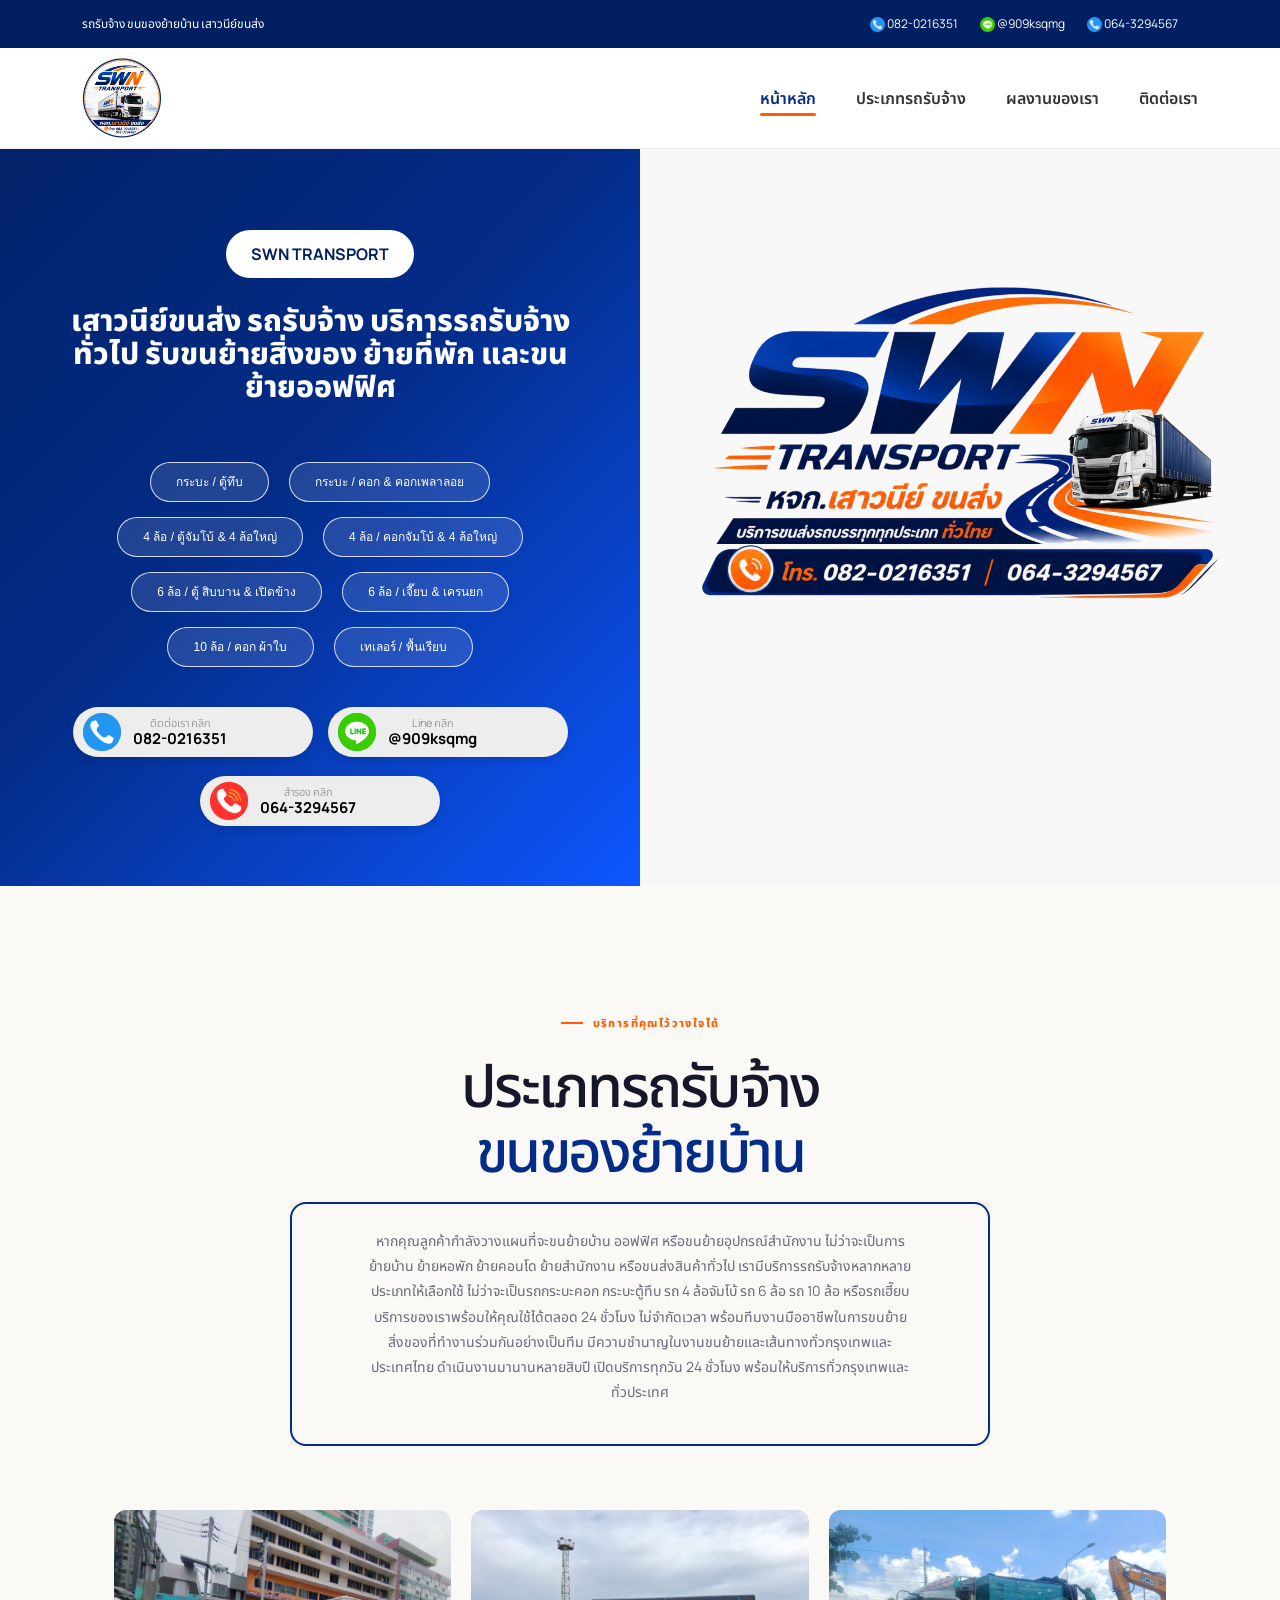
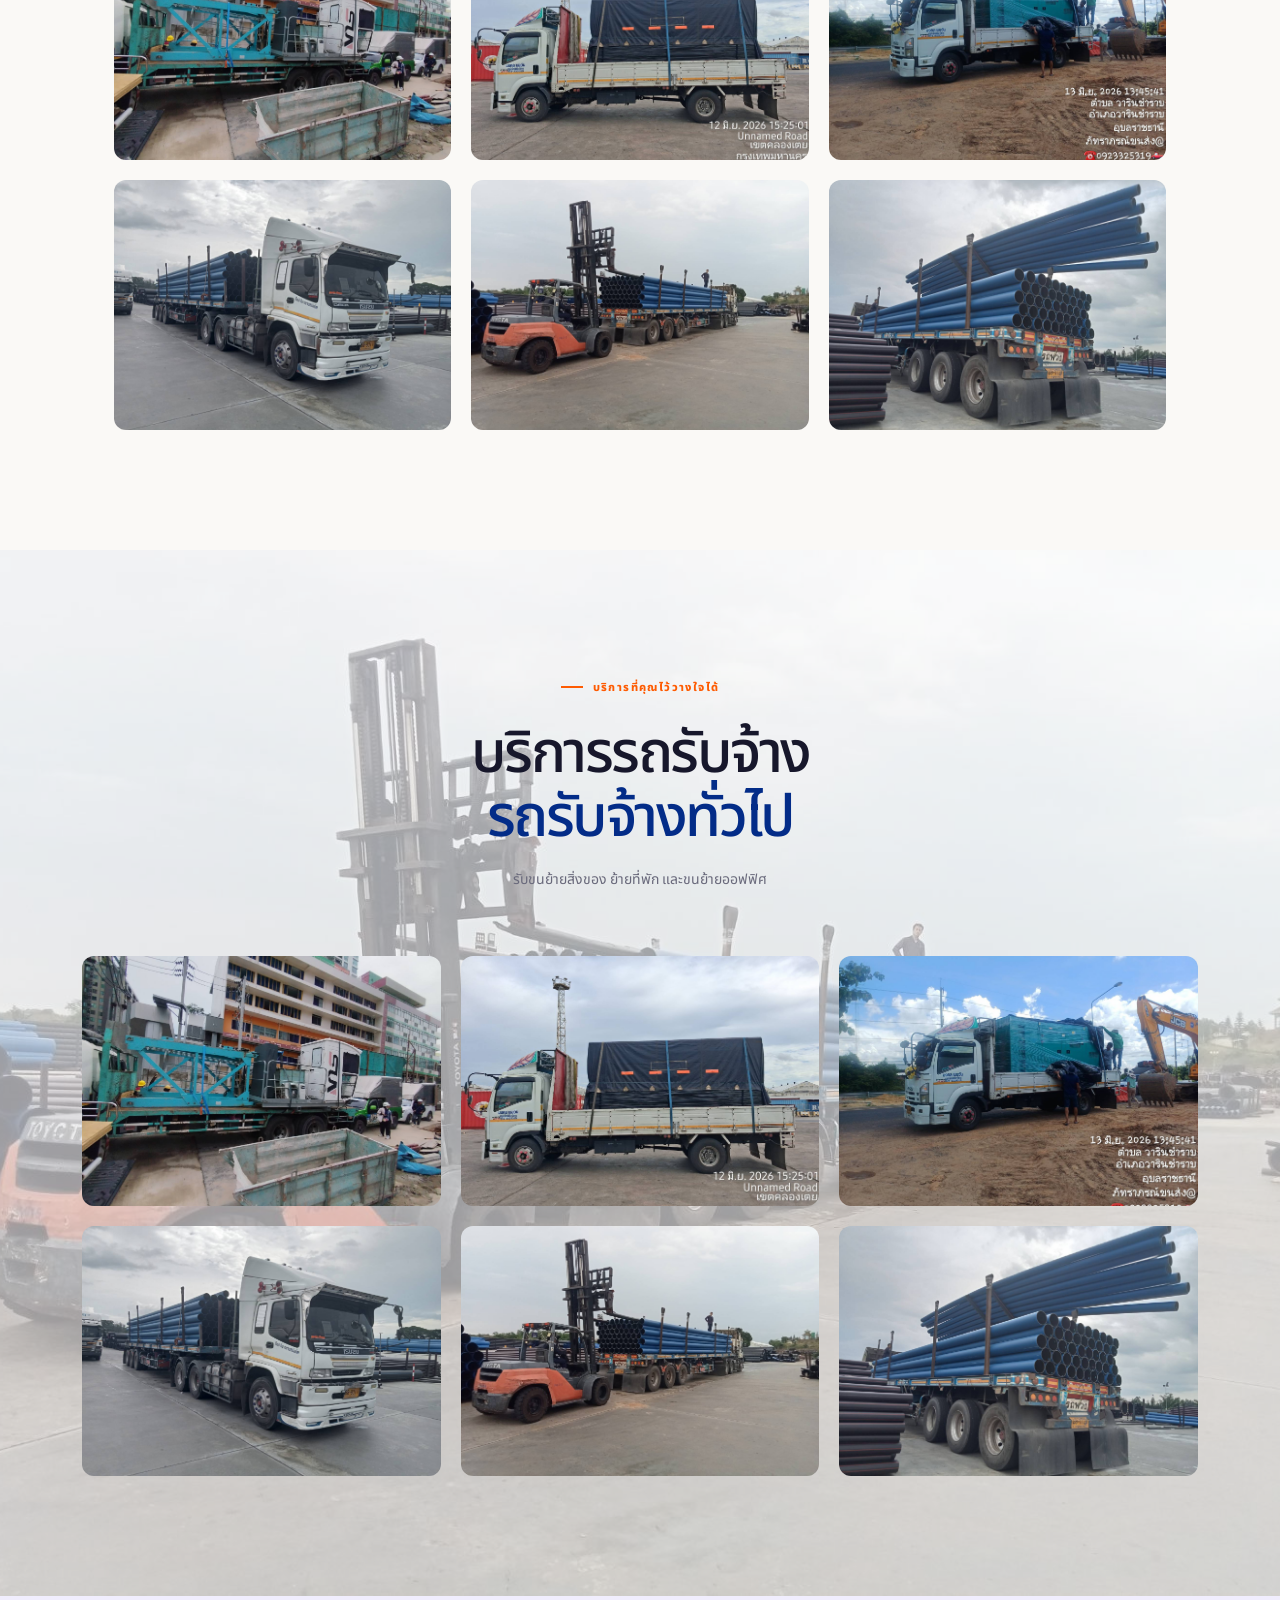
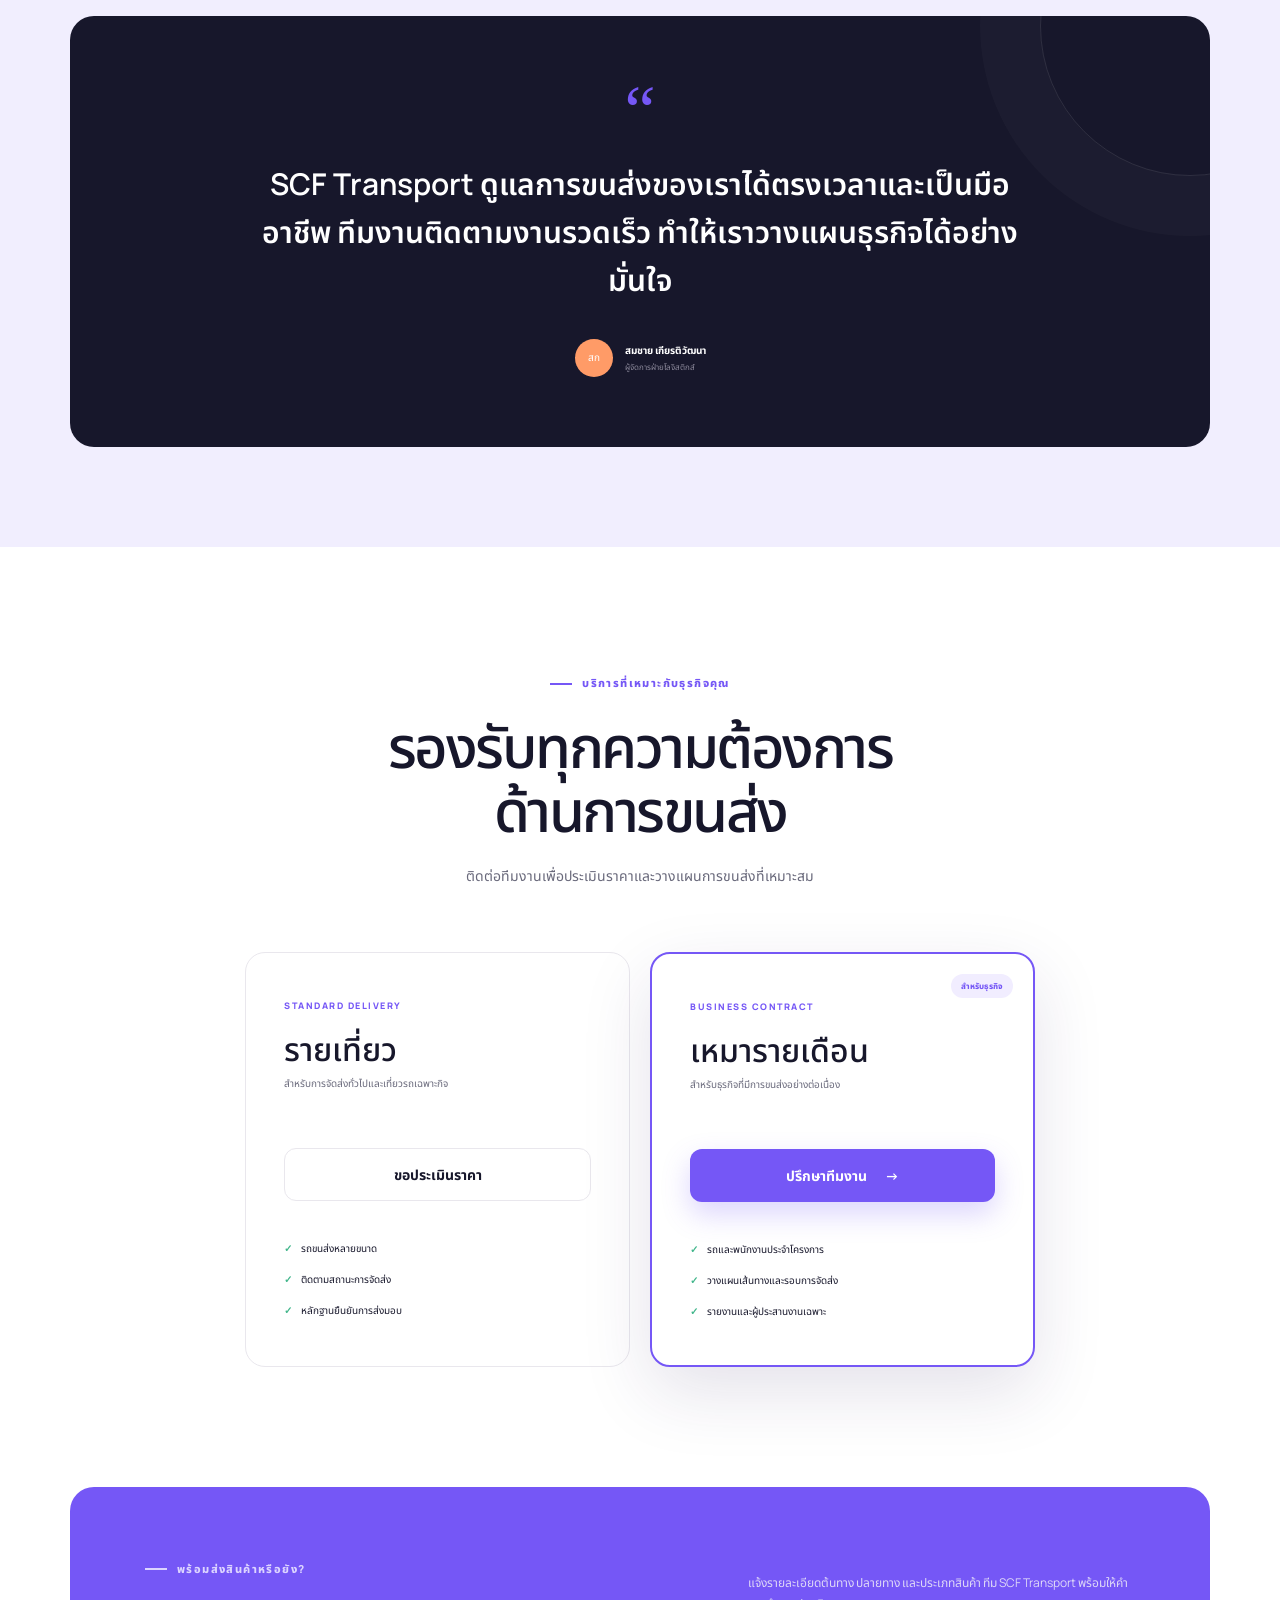
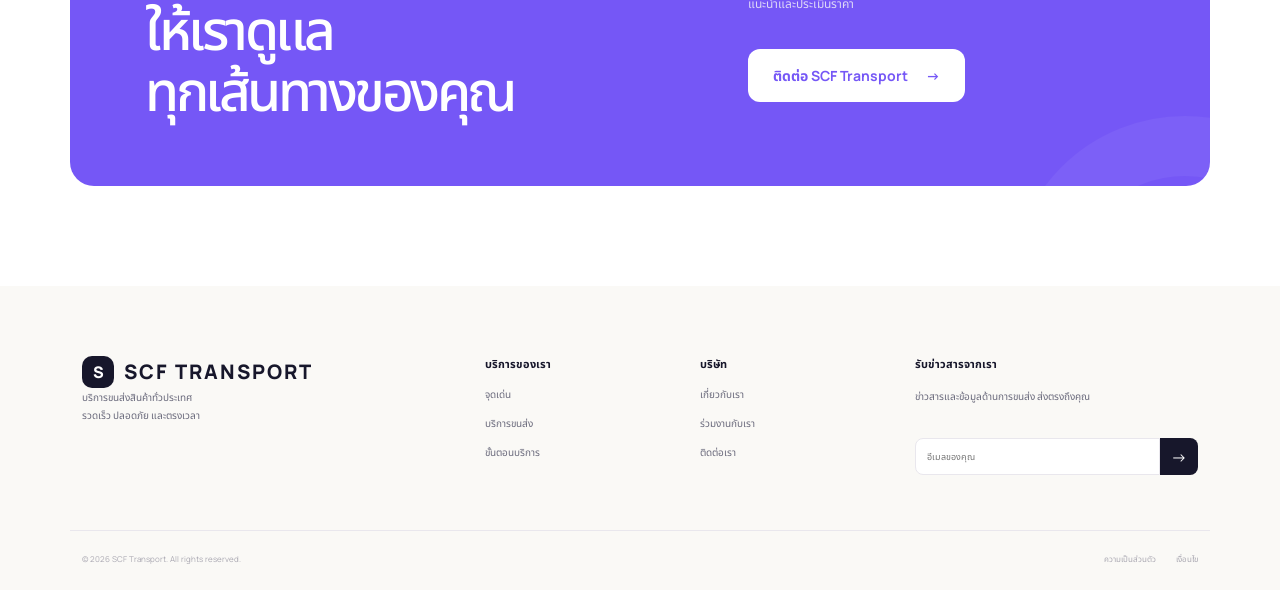
==== landingpage/index.html @ 4a50f3cd "first commit" ====
<!DOCTYPE html>
<html lang="th">



<head>
  <meta charset="UTF-8">
  <meta name="viewport" content="width=device-width, initial-scale=1.0">
  <meta name="description"
    content="SWN Transport บริการขนส่งสินค้าทั่วประเทศ รวดเร็ว ปลอดภัย และติดตามสถานะได้ตลอดเส้นทาง">
  <title>SWN Transport — รถรับจ้าง</title>
  <link rel="preconnect" href="https://fonts.googleapis.com">
  <link rel="preconnect" href="https://fonts.gstatic.com" crossorigin>
  <link href="https://cdn.jsdelivr.net/npm/bootstrap@5.0.2/dist/css/bootstrap.min.css" rel="stylesheet"
    integrity="sha384-EVSTQN3/azprG1Anm3QDgpJLIm9Nao0Yz1ztcQTwFspd3yD65VohhpuuCOmLASjC" crossorigin="anonymous">
  <link
    href="https://fonts.googleapis.com/css2?family=Manrope:wght@400;500;600;700;800&family=Noto+Sans+Thai:wght@400;500;600;700;800&display=swap"
    rel="stylesheet">
  <link rel="stylesheet" href="styles.css">



  <style>
    .logo-img {
      height: 80px;
      width: auto;
      display: block;
    }

    .logo {
      display: flex;
      align-items: center;
    }

    .site-header {
      background: #fff;
      padding: 0;
    }

    .nav-wrap {
      display: flex;
      align-items: center;
      justify-content: space-between;
      min-height: 100px;
    }

    .nav-menu {
      display: flex;
      align-items: center;
      gap: 40px;
    }

    .nav-menu a {
      font-size: 16px;
      font-weight: 600;
      color: black;
    }

    .hero {
      padding: 100px 0 0px;
    }

    .hero-section {
      display: flex;
      min-height: calc(100vh - 90px);
    }

    .top-bar {
      background: #021F61;
      color: white;
      font-size: 12px;
      padding: 15px;
    }

    a:hover {
      color: #ffff;
    }

    .nav-menu a:hover {
      color: #032C88;
    }

    /* LEFT */

    .hero-left {
      width: 50%;
      /* background: #FE5B02; */
      background: linear-gradient(135deg,
          #021F61 0%,
          #032C88 50%,
          #0D56FF 100%);

      display: flex;
      align-items: center;
      justify-content: center;

      padding: 60px;
    }

    .hero-content {
      max-width: 650px;
      margin-top: 100px;

    }

    .hero-badge {
      display: inline-block;
      background: white;
      color: #021F61;
      text-align: center;
      padding: 12px 25px;
      border-radius: 50px;
      margin-top: 70px;
      font-weight: 700;

      margin-bottom: 25px;
    }

    .hero-content h1 {
      font-size: 30px;
      font-weight: 800;
      line-height: 1.1;
      text-align: center;
      margin-bottom: 20px;

      color: black;
    }

    .hero-content h1 span {
      color: white;
    }

    .hero-content p {
      font-size: 18px;
      line-height: 1.8;

      color: #222;

      margin-bottom: 35px;
    }

    .btn-primary {
      background: #032C88;
      color: white;

      text-decoration: none;

      padding: 15px 30px;
      border-radius: 10px;
    }

    .btn-outline {
      border: 2px solid #032C88;
      color: #032C88;

      text-decoration: none;

      padding: 15px 30px;
      border-radius: 10px;
    }

    /* RIGHT */

    .hero-right {
      width: 50%;
      background: #f8f8f8;

      display: flex;
      align-items: center;
      justify-content: center;

      padding: 40px;
    }

    .hero-right img {
      width: 100%;
      max-width: 850px;
      height: auto;

      display: block;
    }

    .nav-wrap {
      height: 70px;
      display: flex;
      align-items: center;
      justify-content: space-between;
    }

    /* สไตล์หลักของปุ่ม */
    .contact-btn {
      display: flex;
      align-items: center;
      background-color: #ededed;
      border-radius: 50px;
      padding: 10px 30px 10px 12px;
      text-decoration: none;
      color: #333;
      min-width: 290px;
      box-shadow: 0 4px 6px rgba(0, 0, 0, 0.1);
      transition: transform 0.2s, box-shadow 0.2s;
    }

    .contact-btn:hover {
      transform: translateY(-2px);
      box-shadow: 0 6px 12px rgba(0, 0, 0, 0.15);
    }

    /* วงกลมไอคอน */
    .icon-circle {
      width: 50px;
      height: 50px;
      border-radius: 50%;
      display: flex;
      justify-content: center;
      align-items: center;
      color: white;
      font-size: 22px;
      margin-right: 15px;
      flex-shrink: 0;
    }

    /* ข้อความด้านใน */
    .text-container {
      display: flex;
      flex-direction: column;
    }

    .title-text {
      font-size: 14px;
      color: #7a7a7a;
      font-weight: 300;
      line-height: 1.3;
    }

    .main-text {
      font-size: 18px;
      color: #000000;
      font-weight: 700;
      line-height: 1.2;
    }

    /* สีเฉพาะของแต่ละปุ่มตามรูปภาพ */
    .bg-phone {
      background-color: #d68c29;
    }

    .bg-facebook {
      background-color: #1877f2;
    }

    .bg-line {
      background-color: #06c755;
    }

    .feature-grid {
      display: grid;
      grid-template-columns: repeat(3, 1fr);
      gap: 20px;
    }

    .feature-card {
      width: 100%;
    }

    .feature-image {
      width: 100%;
      height: 250px;
      /* ปรับตามต้องการ */
      object-fit: cover;
      border-radius: 12px;
      display: block;
    }

    .bm {
      position: relative;
      background-image: url('./images/1605396.jpg');
      background-size: cover;
      background-position: center;
      background-repeat: no-repeat;
      overflow: hidden;

    }

    .bm::before {
      content: "";
      position: absolute;
      inset: 0;

      background: rgba(255, 255, 255, 0.60);
      /* ยิ่งเยอะยิ่งจาง */
      z-index: 1;
    }

    .bm .container {
      position: relative;
      z-index: 2;
    }

    /* จัดการกล่องภายนอกให้เนื้อหาอยู่กึ่งกลาง */
    .hero-budius {
      display: flex;
      justify-content: center;
      padding: 40px 20px;
    }

    /* ตั้งค่าให้รายการจัดเรียงแบบ Flexbox สลับแถวอัตโนมัติ */
    .hero-budius ul {
      list-style: none;
      display: flex;
      flex-wrap: wrap;
      justify-content: center;
      gap: 15px 20px;
      /* ระยะห่างระหว่างปุ่ม (แนวตั้ง และ แนวนอน) */
      max-width: 1000px;
      /* จำกัดความกว้างเพื่อให้ปุ่มตัดขึ้นแถวใหม่คล้ายในรูป */
      padding: 0;
      margin: 0;
    }

    /* สไตล์ของตัวปุ่มแต่ละปุ่ม (ทำตามรูปแบบในภาพ) */
    .hero-budius ul li {
      color: #ffffff;
      font-family: 'Kanit', sans-serif;
      font-size: 12px;
      font-weight: 500;
      padding: 10px 25px;

      /* ทำปุ่มทรงมนโค้งแคปซูล */
      border-radius: 50px;

      /* เส้นขอบสีขาวบางๆ */
      border: 1.5px solid rgba(255, 255, 255, 0.8);

      /* พื้นหลังโปร่งแสงผสมสีขาวเล็กน้อยเพื่อให้กลืนกับพื้นหลังเขียว */
      background-color: rgba(255, 255, 255, 0.12);

      white-space: nowrap;
      /* ป้องกันไม่ให้ข้อความในปุ่มตัดขึ้นบรรทัดใหม่ */
      cursor: pointer;
      transition: all 0.3s ease;
    }

    /* เอฟเฟกต์เวลาเอาเมาส์ไปชี้ (Hover) เพื่อความสวยงาม */
    .hero-budius ul li:hover {
      background-color: rgba(255, 255, 255, 0.25);
      transform: translateY(-2px);
    }

    /* 1. ปรับขนาดตัวปุ่ม ลดความกว้างและ Padding ลง */
    .contact-btn {
      min-width: 240px !important;
      /* ลดความกว้างของปุ่มลง (จากเดิมประมาณ 290px) */
      padding: 6px 20px 6px 10px !important;
      /* ลดช่องว่าง บน-ล่าง และ ซ้าย-ขวา ด้านในปุ่ม */
      border-radius: 40px !important;
      /* ปรับความโค้งมนให้เข้ากับขนาดปุ่มที่เล็กลง */
    }

    /* 2. ปรับขนาดวงกลมไอคอนให้เล็กลง */
    .icon-circle {
      width: 38px !important;
      /* ลดขนาดวงกลมลง (จากเดิม 50px) */
      height: 38px !important;
      margin-right: 12px !important;
      /* ลดระยะห่างระหว่างไอคอนกับตัวหนังสือ */
    }

    /* 3. บังคับให้รูปภาพไอคอนข้างในหดเล็กลงตามวงกลม */
    .icon-circle img {
      height: 100% !important;
      /* ปรับให้ความสูงพอดีกับวงกลม 38px */
      width: auto !important;
      /* ปล่อยความกว้างให้คำนวณอัตโนมัติไม่ให้รูปเบี้ยว */
      object-fit: contain;
    }

    /* 4. ปรับขนาดตัวหนังสือให้เล็กลงพอดีกับปุ่ม */
    .title-text {
      font-size: 11px !important;
      /* ขนาดข้อความแถวบน เช่น "ติดต่อเรา คลิก" */
    }

    .main-text {
      font-size: 15px !important;
      /* ขนาดข้อความตัวหนาแถวล่าง เช่น เบอร์โทร/Line */
    }

    /* 5. จัดการระยะห่างของกลุ่มกล่องปุ่ม */
    .hero-buttons {
      display: flex;
      gap: 15px;
      /* ระยะห่างระหว่างปุ่มโทรหลักกับปุ่ม Line */
      justify-content: center;
      /* จัดให้อยู่กึ่งกลางหน้าจอ */
      flex-wrap: wrap;
      /* รองรับหน้าจอมือถือให้ปุ่มตัดลงมาอัตโนมัติ */
    }

    .hero-buttons-center {
      display: flex;
      justify-content: center;
      /* จัดให้ปุ่มสำรองอยู่กึ่งกลาง */
      margin-top: -5px;
      /* ขยับระยะห่างแนวตั้งระหว่างแถวให้ชิดกันสวยงามขึ้น */
    }

    .nav-menu a {
      position: relative;
      color: #333;
      text-decoration: none;
      transition: 0.3s;
    }

    .nav-menu a.active {
      color: #032C88;
      font-weight: 600;
    }

    .nav-menu a.active::after {
      content: "";
      position: absolute;
      left: 0;
      bottom: -6px;
      width: 100%;
      height: 3px;
      background: #FE5B02;
      border-radius: 10px;
    }

    /* **************************************************************************************************** */

    @media (max-width: 991px) {

      .hero-section {
        flex-direction: column;
      }

      .hero-left,
      .hero-right {
        width: 100%;
      }

      .hero-left {
        padding: 40px 25px;
        text-align: center;
      }

      .hero-content h1 {
        font-size: 42px;
      }

      .hero-buttons {
        justify-content: center;
        flex-wrap: wrap;
      }

      .hero-buttons-center {
        justify-content: center;
        flex-wrap: wrap;
      }

      .hero-right {
        padding: 30px;
      }

      .menu-toggle {
        display: flex;
        flex-direction: column;
        gap: 5px;
        background: none;
        border: none;
      }

      .nav-menu {
        position: absolute;
        top: 70px;
        right: 15px;

        width: 220px;
        background: #fff;

        border-radius: 15px;
        box-shadow: 0 10px 30px rgba(0, 0, 0, .15);

        display: none;
        flex-direction: column;

        padding: 20px;
      }

      .nav-menu.active {
        display: flex;
      }

      .nav-menu a {
        padding: 10px 0;
      }

      .feature-grid {
        grid-template-columns: repeat(2, 1fr);
      }

    }

    @media (max-width: 576px) {
      .feature-grid {
        grid-template-columns: 1fr;
      }
    }
  </style>
</head>

<body>
  <header class="site-header">
    <div class="top-bar">
      <div class="container">
        <div class="row">
          <div class="col-md-6">
            <span>รถรับจ้าง ขนของย้ายบ้าน เสาวนีย์ขนส่ง</span>
          </div>
          <div class="col-md-6 text-end">
            <span style="padding: 20px;"><a href="tel:0820216351"><img src="./images/call.png" style="    width: 15px;">
                082-0216351</a></span>
            <span><a href="https://lin.ee/PLEAkM5" target="_blank"><img src="./images/line.png" style="width: 15px;">
                @909ksqmg</a></span>
            <span style="padding: 20px;"><a href="tel:064-3294567"><img src="./images/call.png"
                  style="    width: 15px;">
                064-3294567</a></span>
          </div>
        </div>
      </div>
    </div>
    <div class="container nav-wrap">
      <a class="logo" href="#" aria-label="SCF Transport home">
        <img src="./images/logo1.png" alt="SCF Transport Logo" class="logo-img">
        <!-- <div class="line">
          <span><a href="https://lin.ee/PLEAkM5" target="_blank"><img src="./images/line.png" style="width: 15px;">
              @909ksqmg</a></span>
        </div> -->
      </a>

      <button class="menu-toggle" type="button" aria-label="เปิดเมนู" aria-expanded="false">
        <span></span><span></span><span></span>
      </button>

      <nav class="nav-menu" aria-label="เมนูหลัก">
        <a href="#hero">หน้าหลัก</a>
        <a href="#features">ประเภทรถรับจ้าง</a>
        <a href="#workflow">ผลงานของเรา</a>
        <a href="#contact">ติดต่อเรา</a>
      </nav>
    </div>
  </header>

  <main>
    <section class="hero-section" id="hero">
      <div class="hero-left">

        <div class="hero-content" style="text-align: center;">
          <span class="hero-badge">
            SWN TRANSPORT
          </span>

          <h1>
            <span>เสาวนีย์ขนส่ง รถรับจ้าง บริการรถรับจ้างทั่วไป รับขนย้ายสิ่งของ ย้ายที่พัก และขนย้ายออฟฟิศ</span>
          </h1>

          <div class="hero-budius">
            <ul>
              <li>กระบะ / ตู้ทึบ</li>
              <li>กระบะ / คอก &amp; คอกเพลาลอย</li>
              <li>4 ล้อ / ตู้จัมโบ้ &amp; 4 ล้อใหญ่</li>
              <li>4 ล้อ / คอกจัมโบ้ &amp; 4 ล้อใหญ่</li>
              <li>6 ล้อ / ตู้ สิบบาน &amp; เปิดข้าง</li>
              <li>6 ล้อ / เจี๊ยบ &amp; เครนยก</li>
              <li>10 ล้อ / คอก ผ้าใบ</li>
              <li>เทเลอร์ / พื้นเรียบ</li>
            </ul>
          </div>

          <div class="hero-buttons">
            <a href="tel:0820216351" class="contact-btn">
              <div class="icon-circle bg-phone">
                <img src="./images/call.png" alt="Phone Icon" style="height: 50px;">
              </div>
              <div class="text-container">
                <span class="title-text">ติดต่อเรา คลิก</span>
                <span class="main-text">082-0216351</span>
              </div>
            </a>

            <a href="https://lin.ee/PLEAkM5" target="_blank" class="contact-btn">
              <div class="icon-circle bg-line">
                <img src="./images/line.png" alt="Line Icon" style="height: 50px;">
              </div>
              <div class="text-container">
                <span class="title-text">Line คลิก</span>
                <span class="main-text">@909ksqmg</span>
              </div>
            </a>

          </div>
          <br>

          <div class="hero-buttons-center">
            <a href="tel:064-3294567" class="contact-btn">
              <div class="icon-circle bg-phone">
                <img src="./images/telephone1.png" alt="Phone Icon" style="height: 50px;">
              </div>
              <div class="text-container">
                <span class="title-text">สำรอง คลิก</span>
                <span class="main-text">064-3294567</span>
              </div>
            </a>
          </div>
        </div>

      </div>

      <div class="hero-right">
        <img src="./images/logo.png" alt="SWN Transport">
      </div>
    </section>

    <!-- <section class="trusted">
      <div class="container">
        <p>รองรับการขนส่งหลากหลายอุตสาหกรรม</p>
        <div class="logo-cloud"><span>RETAIL</span><span>FACTORY</span><span>E-COMMERCE</span><span>◆
            FMCG</span><span>CONSTRUCTION</span></div>
      </div>
    </section> -->

    <section class="section" id="features">
      <div class="container">
        <div class="container">
          <div class="section-heading reveal">
            <div class="eyebrow" style="color: #FE5B02;"><span></span> บริการที่คุณไว้วางใจได้</div>
            <h2>ประเภทรถรับจ้าง<br><em style="color: #032C88;">ขนของย้ายบ้าน</em></h2>
            <diV style=" border: 2px solid #032C88; border-radius: 16px; padding: 24px;">
              <p>
                หากคุณลูกค้ากำลังวางแผนที่จะขนย้ายบ้าน ออฟฟิศ หรือขนย้ายอุปกรณ์สำนักงาน ไม่ว่าจะเป็นการย้ายบ้าน
                ย้ายหอพัก ย้ายคอนโด ย้ายสำนักงาน หรือขนส่งสินค้าทั่วไป เรามีบริการรถรับจ้างหลากหลายประเภทให้เลือกใช้
                ไม่ว่าจะเป็นรถกระบะคอก กระบะตู้ทึบ รถ 4 ล้อจัมโบ้ รถ 6 ล้อ รถ 10 ล้อ หรือรถเฮี๊ยบ
                บริการของเราพร้อมให้คุณใช้ได้ตลอด 24 ชั่วโมง ไม่จำกัดเวลา
                พร้อมทีมงานมืออาชีพในการขนย้ายสิ่งของที่ทำงานร่วมกันอย่างเป็นทีม
                มีความชำนาญในงานขนย้ายและเส้นทางทั่วกรุงเทพและประเทศไทย ดำเนินงานมานานหลายสิบปี เปิดบริการทุกวัน 24
                ชั่วโมง พร้อมให้บริการทั่วกรุงเทพและทั่วประเทศ</p>
            </diV>

          </div>
          <div class="feature-grid">
            <article class=" reveal">
              <img src="./images/101837.jpg" alt="บริการขนส่งที่ครอบคลุม" class="feature-image">
            </article>
            <article class=" featured reveal delay-1">

              <img src="./images/830593.jpg" alt="บริการขนส่งที่ครอบคลุม" class="feature-image">
            </article>
            <article class=" reveal delay-2">

              <img src="./images/831409.jpg" alt="บริการขนส่งที่ครอบคลุม" class="feature-image">
            </article>
            <article class=" reveal delay-2">

              <img src="./images/1605395.jpg" alt="บริการขนส่งที่ครอบคลุม" class="feature-image">
            </article>
            <article class=" reveal delay-2">

              <img src="./images/1605396.jpg" alt="บริการขนส่งที่ครอบคลุม" class="feature-image">
            </article>
            <article class=" reveal delay-2">

              <img src="./images/1605397.jpg" alt="บริการขนส่งที่ครอบคลุม" class="feature-image">
            </article>
          </div>
        </div>
      </div>
    </section>

    <section class="section bm" id="workflow">
      <div class="container">
        <div class="section-heading reveal">
          <div class="eyebrow" style="color: #FE5B02;"><span></span> บริการที่คุณไว้วางใจได้</div>
          <h2>บริการรถรับจ้าง<br><em style="color: #032C88;">รถรับจ้างทั่วไป</em></h2>
          <p>รับขนย้ายสิ่งของ ย้ายที่พัก และขนย้ายออฟฟิศ</p>
        </div>
        <div class="feature-grid">
          <article class=" reveal">
            <img src="./images/101837.jpg" alt="บริการขนส่งที่ครอบคลุม" class="feature-image">
          </article>
          <article class=" featured reveal delay-1">

            <img src="./images/830593.jpg" alt="บริการขนส่งที่ครอบคลุม" class="feature-image">
          </article>
          <article class=" reveal delay-2">

            <img src="./images/831409.jpg" alt="บริการขนส่งที่ครอบคลุม" class="feature-image">
          </article>
          <article class=" reveal delay-2">

            <img src="./images/1605395.jpg" alt="บริการขนส่งที่ครอบคลุม" class="feature-image">
          </article>
          <article class=" reveal delay-2">

            <img src="./images/1605396.jpg" alt="บริการขนส่งที่ครอบคลุม" class="feature-image">
          </article>
          <article class=" reveal delay-2">

            <img src="./images/1605397.jpg" alt="บริการขนส่งที่ครอบคลุม" class="feature-image">
          </article>
        </div>
      </div>
    </section>

    <section class="quote-section">
      <div class="container quote-card reveal">
        <div class="quote-mark">“</div>
        <blockquote>SCF Transport ดูแลการขนส่งของเราได้ตรงเวลาและเป็นมืออาชีพ ทีมงานติดตามงานรวดเร็ว
          ทำให้เราวางแผนธุรกิจได้อย่างมั่นใจ</blockquote>
        <div class="quote-person"><span>สก</span>
          <div><strong>สมชาย เกียรติวัฒนา</strong><small>ผู้จัดการฝ่ายโลจิสติกส์</small></div>
        </div>
      </div>
    </section>

    <section class="section pricing" id="pricing">
      <div class="container">
        <div class="section-heading reveal">
          <div class="eyebrow"><span></span> บริการที่เหมาะกับธุรกิจคุณ</div>
          <h2>รองรับทุกความต้องการ<br>ด้านการขนส่ง</h2>
          <p>ติดต่อทีมงานเพื่อประเมินราคาและวางแผนการขนส่งที่เหมาะสม</p>
        </div>
        <div class="pricing-grid">
          <article class="price-card reveal">
            <span class="plan">STANDARD DELIVERY</span>
            <h3>รายเที่ยว</h3>
            <p>สำหรับการจัดส่งทั่วไปและเที่ยวรถเฉพาะกิจ</p>
            <a class="button button-outline" href="#contact">ขอประเมินราคา</a>
            <ul>
              <li>รถขนส่งหลายขนาด</li>
              <li>ติดตามสถานะการจัดส่ง</li>
              <li>หลักฐานยืนยันการส่งมอบ</li>
            </ul>
          </article>
          <article class="price-card popular reveal delay-1">
            <div class="popular-tag">สำหรับธุรกิจ</div><span class="plan">BUSINESS CONTRACT</span>
            <h3>เหมารายเดือน</h3>
            <p>สำหรับธุรกิจที่มีการขนส่งอย่างต่อเนื่อง</p>
            <a class="button button-primary" href="#contact">ปรึกษาทีมงาน <span>→</span></a>
            <ul>
              <li>รถและพนักงานประจำโครงการ</li>
              <li>วางแผนเส้นทางและรอบการจัดส่ง</li>
              <li>รายงานและผู้ประสานงานเฉพาะ</li>
            </ul>
          </article>
        </div>
      </div>
    </section>

    <section class="cta-section" id="contact">
      <div class="container cta-card reveal">
        <div><span class="eyebrow light"><span></span> พร้อมส่งสินค้าหรือยัง?</span>
          <h2>ให้เราดูแล<br>ทุกเส้นทางของคุณ</h2>
        </div>
        <div>
          <p>แจ้งรายละเอียดต้นทาง ปลายทาง และประเภทสินค้า ทีม SCF Transport พร้อมให้คำแนะนำและประเมินราคา</p><a
            class="button button-light" href="mailto:contact@scftransport.com">ติดต่อ SCF Transport <span>→</span></a>
        </div>
      </div>
    </section>
  </main>

  <footer>
    <div class="container footer-grid">
      <div><a class="logo" href="#"><span class="logo-mark">S</span><span>SCF TRANSPORT</span></a>
        <p>บริการขนส่งสินค้าทั่วประเทศ<br>รวดเร็ว ปลอดภัย และตรงเวลา</p>
      </div>
      <div><strong>บริการของเรา</strong><a href="#features">จุดเด่น</a><a href="#pricing">บริการขนส่ง</a><a
          href="#workflow">ขั้นตอนบริการ</a></div>
      <div><strong>บริษัท</strong><a href="#">เกี่ยวกับเรา</a><a href="#">ร่วมงานกับเรา</a><a href="#">ติดต่อเรา</a>
      </div>
      <div><strong>รับข่าวสารจากเรา</strong>
        <p>ข่าวสารและข้อมูลด้านการขนส่ง ส่งตรงถึงคุณ</p>
        <form><input type="email" placeholder="อีเมลของคุณ" aria-label="อีเมล"><button type="submit">→</button></form>
      </div>
    </div>
    <div class="container footer-bottom"><span>© 2026 SCF Transport. All rights reserved.</span>
      <div><a href="#">ความเป็นส่วนตัว</a><a href="#">เงื่อนไข</a></div>
    </div>
  </footer>
  <script src="script.js"></script>
</body>

<script>
  const menuToggle = document.querySelector('.menu-toggle');
  const navMenu = document.querySelector('.nav-menu');

  menuToggle.addEventListener('click', () => {
    navMenu.classList.toggle('active');
  });

  const sections = document.querySelectorAll("section[id]");
  const navLinks = document.querySelectorAll(".nav-menu a");

  window.addEventListener("scroll", () => {
    let current = "";

    sections.forEach(section => {
      const sectionTop = section.offsetTop - 120;
      const sectionHeight = section.offsetHeight;

      if (window.scrollY >= sectionTop) {
        current = section.getAttribute("id");
      }
    });

    navLinks.forEach(link => {
      link.classList.remove("active");

      if (link.getAttribute("href") === "#" + current) {
        link.classList.add("active");
      }
    });
  });
</script>

</html>
---- landingpage/styles.css ----
:root{--ink:#17172b;--muted:#69697b;--purple:#7557f6;--purple-dark:#5840da;--lavender:#f1edff;--orange:#ff9b67;--green:#42b68b;--cream:#faf9f6;--line:#e9e7ed;--white:#fff;--shadow:0 25px 70px rgba(43,31,94,.13)}
*{box-sizing:border-box}html{scroll-behavior:smooth}body{margin:0;color:var(--ink);background:var(--cream);font-family:"Manrope","Noto Sans Thai",sans-serif;-webkit-font-smoothing:antialiased}a{color:inherit;text-decoration:none}button,input{font:inherit}.container{width:min(1160px,calc(100% - 40px));margin-inline:auto}.site-header{position:fixed;z-index:20;top:0;width:100%;background:rgba(250,249,246,.82);backdrop-filter:blur(18px);border-bottom:1px solid rgba(233,231,237,.7)}.nav-wrap{height:76px;display:flex;align-items:center;justify-content:space-between}.logo{display:flex;align-items:center;gap:10px;font-size:20px;font-weight:800;letter-spacing:2px}.logo-mark{width:32px;height:32px;display:grid;place-items:center;border-radius:10px;background:var(--ink);color:#fff;font-size:16px;letter-spacing:0}.nav-menu{display:flex;align-items:center;gap:36px;color:#565567;font-size:14px;font-weight:600}.nav-menu a:hover{color:var(--purple)}.button{display:inline-flex;justify-content:center;align-items:center;gap:18px;border-radius:12px;padding:15px 24px;font-weight:700;font-size:14px;transition:.25s;border:1px solid transparent}.button:hover{transform:translateY(-2px)}.button-small{padding:11px 19px;border-radius:10px}.button-dark{background:var(--ink);color:#fff}.button-primary{background:var(--purple);color:#fff;box-shadow:0 12px 28px rgba(117,87,246,.25)}.button-primary:hover{background:var(--purple-dark)}.menu-toggle,.mobile-cta{display:none}
.hero{min-height:780px;padding:164px 0 95px;position:relative;overflow:hidden;background:linear-gradient(180deg,#f9f8ff 0%,var(--cream) 100%)}.hero-glow{position:absolute;border-radius:50%;filter:blur(4px);opacity:.55}.glow-one{width:430px;height:430px;right:-170px;top:30px;background:radial-gradient(circle,#ded5ff,transparent 68%)}.glow-two{width:300px;height:300px;left:-180px;bottom:0;background:radial-gradient(circle,#ffe5d8,transparent 70%)}.hero-grid{position:relative;display:grid;grid-template-columns:.9fr 1.15fr;gap:58px;align-items:center}.eyebrow{display:inline-flex;align-items:center;gap:10px;text-transform:uppercase;letter-spacing:1.4px;color:var(--purple);font-size:11px;font-weight:800}.eyebrow>span{width:22px;height:2px;background:currentColor}.hero h1,.section-heading h2,.workflow-copy h2,.cta-card h2{margin:22px 0 20px;font-size:clamp(52px,6vw,76px);line-height:1.11;letter-spacing:-3.5px}.hero h1 em,.section-heading h2 em,.workflow-copy h2 em{font-style:normal;color:var(--purple)}.hero-copy>p{max-width:520px;color:var(--muted);font-size:16px;line-height:1.9}.hero-actions{margin-top:34px;display:flex;gap:28px;align-items:center}.text-link{display:flex;gap:10px;align-items:center;font-size:13px;font-weight:700}.play{width:35px;height:35px;display:grid;place-items:center;border-radius:50%;background:#fff;color:var(--purple);font-size:9px;box-shadow:0 8px 20px rgba(40,30,80,.1)}.hero-note{margin-top:42px;display:flex;align-items:center;gap:14px}.avatar-stack{display:flex}.avatar-stack span{margin-left:-7px;width:31px;height:31px;display:grid;place-items:center;border:2px solid #fff;border-radius:50%;font-size:10px;font-weight:700;background:#e9d4ca}.avatar-stack span:first-child{margin-left:0;background:#cbc4ff}.avatar-stack span:nth-child(2){background:#c4e2d8}.avatar-stack span:last-child{background:var(--ink);color:#fff}.hero-note p{margin:0;color:var(--muted);font-size:11px}.hero-note strong{color:var(--ink)}
.hero-visual{position:relative}.dashboard{position:relative;z-index:2;background:#fff;padding:10px;border:1px solid #ebe9ef;border-radius:20px;box-shadow:var(--shadow);transform:perspective(1000px) rotateY(-4deg) rotateX(2deg)}.dashboard-top{height:40px;display:flex;align-items:center;justify-content:space-between;padding:0 8px 0 4px;color:#777587;font-size:8px}.window-dots{display:flex;gap:4px}.window-dots i{width:5px;height:5px;border-radius:50%;background:#dedce4}.mini-avatar{width:22px;height:22px;display:grid;place-items:center;border-radius:50%;background:var(--purple);color:#fff;font-size:6px}.dashboard-body{height:390px;display:flex;border-radius:13px;overflow:hidden;background:#f8f7fb}.dash-side{width:58px;padding:18px 0;display:flex;flex-direction:column;align-items:center;gap:20px;background:#201e35}.side-brand{width:22px;height:22px;border-radius:7px;background:var(--purple)}.dash-side i{width:15px;height:15px;border-radius:5px;background:#4b485e}.dash-side i.active{background:var(--purple)}.dash-main{flex:1;padding:25px}.dash-heading{display:flex;align-items:center;justify-content:space-between}.dash-heading div{display:flex;flex-direction:column;gap:3px}.dash-heading small{font-size:7px;color:#8d8b99}.dash-heading strong{font-size:15px}.dash-heading button{border:0;border-radius:6px;padding:7px 10px;background:var(--purple);color:#fff;font-size:6px}.stat-row{display:grid;grid-template-columns:repeat(3,1fr);gap:10px;margin-top:22px}.stat-card{display:flex;flex-direction:column;padding:13px;border-radius:8px;background:#fff}.stat-card span{font-size:6px;color:#8b8995}.stat-card strong{margin:6px 0;font-size:17px}.stat-card small{font-size:6px;color:var(--green)}.chart-card{margin-top:12px;padding:16px;border-radius:10px;background:#fff}.chart-title{display:flex;justify-content:space-between;align-items:center}.chart-title strong{font-size:8px}.chart-title span{font-size:6px;color:#8b8995}.chart-bars{height:130px;padding-top:18px;display:flex;align-items:end;gap:12px;border-bottom:1px solid #eee}.chart-bars i{flex:1;border-radius:4px 4px 0 0;background:linear-gradient(180deg,#8c72ff,#7457f6)}.chart-labels{display:flex;justify-content:space-around;padding-top:8px;color:#aaa8b2;font-size:6px}.float-card{position:absolute;z-index:3;display:flex;background:#fff;border:1px solid #edebf1;border-radius:11px;box-shadow:0 18px 40px rgba(36,28,70,.15)}.float-task{left:-38px;bottom:40px;gap:10px;align-items:center;padding:12px 16px}.float-icon{width:27px;height:27px;display:grid;place-items:center;background:#e5f6ef;color:var(--green);border-radius:8px;font-size:12px}.float-task div{display:flex;flex-direction:column;gap:3px}.float-task strong{font-size:8px}.float-task small{color:#9694a0;font-size:6px}.float-growth{right:-25px;top:58px;width:118px;padding:13px;display:block}.float-growth small{display:block;color:#9694a0;font-size:6px}.float-growth strong{display:block;margin:4px 0;color:var(--green);font-size:15px}.float-growth svg{width:100%;height:22px;fill:none;stroke:var(--green);stroke-width:2}
.trusted{padding:34px 0;border-block:1px solid var(--line);background:#fff}.trusted .container{display:flex;align-items:center;justify-content:space-between}.trusted p{color:#9996a2;font-size:10px;text-transform:uppercase;letter-spacing:1px;font-weight:700}.logo-cloud{display:flex;gap:56px;align-items:center;color:#aaa8b1}.logo-cloud span{font-size:14px;font-weight:800;letter-spacing:-.5px}.section{padding:120px 0}.section-heading{text-align:center;max-width:700px;margin:0 auto 64px}.section-heading h2,.workflow-copy h2{font-size:clamp(39px,5vw,58px);letter-spacing:-2.5px}.section-heading p,.workflow-copy>p{max-width:550px;margin-inline:auto;color:var(--muted);font-size:14px;line-height:1.8}.feature-grid{display:grid;grid-template-columns:repeat(3,1fr);gap:20px}.feature-card{min-height:290px;padding:32px;border:1px solid var(--line);border-radius:18px;background:rgba(255,255,255,.55);transition:.3s}.feature-card:hover,.feature-card.featured{transform:translateY(-8px);background:#fff;box-shadow:var(--shadow)}.feature-icon{width:46px;height:46px;display:grid;place-items:center;border-radius:13px;font-size:20px}.feature-icon.purple{background:var(--lavender);color:var(--purple)}.feature-icon.orange{background:#fff0e9;color:var(--orange)}.feature-icon.green{background:#e5f5ef;color:var(--green)}.feature-card h3{margin:26px 0 12px;font-size:17px}.feature-card p{min-height:72px;margin:0;color:var(--muted);font-size:12px;line-height:1.8}.feature-card a{display:inline-block;margin-top:22px;color:var(--purple);font-size:11px;font-weight:700}
.workflow{background:#f1eefe;overflow:hidden}.workflow-grid{display:grid;grid-template-columns:.9fr 1.1fr;gap:80px;align-items:center}.workflow-copy>p{margin-inline:0}.steps{margin-top:35px}.step{display:flex;gap:18px;padding:16px 0;color:#9895a4;border-bottom:1px solid rgba(117,87,246,.1)}.step b{font-size:11px;letter-spacing:1px}.step div{display:flex;flex-direction:column;gap:5px}.step strong{font-size:13px}.step span{font-size:10px}.step.active{color:var(--ink)}.step.active b{color:var(--purple)}.workflow-visual{position:relative;min-height:530px;display:grid;place-items:center}.orbit{position:absolute;border:1px solid rgba(117,87,246,.14);border-radius:50%}.orbit-one{width:430px;height:430px}.orbit-two{width:550px;height:550px}.phone-card{position:relative;z-index:2;width:290px;padding:17px;border:8px solid #1f1d32;border-radius:33px;background:#fff;box-shadow:0 30px 70px rgba(50,36,110,.23);transform:rotate(4deg)}.phone-top,.phone-head{display:flex;justify-content:space-between;align-items:center;font-size:7px}.phone-head{margin:21px 0 18px;font-size:16px;font-weight:800}.phone-head b{width:27px;height:27px;display:grid;place-items:center;border-radius:50%;background:var(--purple);color:#fff;font-size:7px}.progress-card{padding:15px;border-radius:12px;background:var(--purple);color:#fff}.progress-card small{font-size:7px;opacity:.7}.progress-card strong{display:block;margin:5px 0;font-size:22px}.progress-card div{height:3px;border-radius:4px;background:rgba(255,255,255,.25)}.progress-card i{display:block;width:84%;height:100%;background:#fff}.task-label{display:flex;justify-content:space-between;margin:18px 0 10px;font-size:8px}.task-label span{color:var(--purple)}.phone-task{display:flex;gap:9px;align-items:center;padding:10px 2px;border-bottom:1px solid #f0eff3}.phone-task>i{width:14px;height:14px;border:1px solid #d7d5de;border-radius:50%;display:grid;place-items:center;font-style:normal;font-size:6px}.phone-task>i.done{background:var(--green);border-color:var(--green);color:#fff}.phone-task div{flex:1;display:flex;flex-direction:column;gap:3px}.phone-task b{font-size:7px}.phone-task small{font-size:6px;color:#aaa8b2}.phone-task em{padding:4px;border-radius:4px;background:#e8f6f0;color:var(--green);font-size:5px;font-style:normal}
.quote-section{padding:20px 0 100px;background:#f1eefe}.quote-card{position:relative;padding:70px;text-align:center;border-radius:24px;background:var(--ink);color:#fff;overflow:hidden}.quote-card:before{content:"";position:absolute;width:300px;height:300px;right:-130px;top:-140px;border:1px solid rgba(255,255,255,.1);border-radius:50%;box-shadow:0 0 0 60px rgba(255,255,255,.025)}.quote-mark{color:var(--purple);font-family:Georgia;font-size:70px;line-height:.7}.quote-card blockquote{max-width:790px;margin:25px auto 35px;font-size:clamp(20px,3vw,30px);line-height:1.6;font-weight:600}.quote-person{display:flex;justify-content:center;align-items:center;gap:12px}.quote-person>span{width:38px;height:38px;display:grid;place-items:center;border-radius:50%;background:var(--orange);font-size:10px}.quote-person div{display:flex;flex-direction:column;text-align:left}.quote-person strong{font-size:10px}.quote-person small{margin-top:3px;color:#8c899b;font-size:8px}
.pricing{background:#fff}.pricing-grid{display:grid;grid-template-columns:repeat(2,1fr);gap:20px;max-width:790px;margin:auto}.price-card{position:relative;padding:38px;border:1px solid var(--line);border-radius:20px;background:#fff}.price-card.popular{border:2px solid var(--purple);box-shadow:var(--shadow)}.popular-tag{position:absolute;right:20px;top:20px;padding:6px 10px;border-radius:20px;background:var(--lavender);color:var(--purple);font-size:8px;font-weight:800}.plan{color:var(--purple);font-size:9px;letter-spacing:1.5px;font-weight:800}.price-card h3{margin:15px 0 8px;font-size:32px}.price-card h3 small{font-size:8px;color:var(--muted);font-weight:500}.price-card p{min-height:34px;color:var(--muted);font-size:10px}.price-card .button{width:100%;margin:22px 0}.button-outline{border-color:var(--line)}.price-card ul{padding:0;margin:10px 0 0;list-style:none}.price-card li{padding:8px 0;font-size:10px}.price-card li:before{content:"✓";margin-right:9px;color:var(--green);font-weight:800}.cta-section{padding:0 0 100px;background:#fff}.cta-card{padding:65px 75px;display:grid;grid-template-columns:1.15fr .85fr;gap:80px;align-items:center;border-radius:24px;background:var(--purple);color:#fff;overflow:hidden;position:relative}.cta-card:after{content:"";position:absolute;width:350px;height:350px;right:-150px;bottom:-280px;border:60px solid rgba(255,255,255,.05);border-radius:50%}.eyebrow.light{color:#dcd4ff}.cta-card h2{font-size:clamp(38px,5vw,55px);margin-bottom:0}.cta-card p{font-size:12px;line-height:1.8;color:#ded8f7}.button-light{margin-top:18px;background:#fff;color:var(--purple)}
footer{padding:70px 0 25px;background:var(--cream)}.footer-grid{display:grid;grid-template-columns:1.5fr .7fr .7fr 1.2fr;gap:50px}.footer-grid p{color:var(--muted);font-size:10px;line-height:1.8}.footer-grid>div:not(:first-child){display:flex;flex-direction:column;gap:14px}.footer-grid strong{font-size:11px}.footer-grid a:not(.logo){color:var(--muted);font-size:10px}.footer-grid form{display:flex;margin-top:3px}.footer-grid input{width:100%;padding:11px;border:1px solid var(--line);border-radius:8px 0 0 8px;background:#fff;font-size:9px;outline:none}.footer-grid button{width:42px;border:0;border-radius:0 8px 8px 0;background:var(--ink);color:#fff}.footer-bottom{margin-top:55px;padding-top:22px;border-top:1px solid var(--line);display:flex;justify-content:space-between;color:#aaa8b2;font-size:8px}.footer-bottom div{display:flex;gap:20px}
.reveal{opacity:0;transform:translateY(22px);transition:opacity .7s ease,transform .7s ease}.reveal.visible{opacity:1;transform:none}.delay-1{transition-delay:.12s}.delay-2{transition-delay:.24s}
@media(max-width:900px){.desktop-cta{display:none}.menu-toggle{display:flex;width:34px;height:34px;padding:7px;border:0;background:transparent;flex-direction:column;justify-content:center;gap:5px}.menu-toggle span{height:2px;width:100%;background:var(--ink);transition:.25s}.nav-menu{position:absolute;top:76px;left:20px;right:20px;padding:24px;display:none;align-items:stretch;gap:20px;background:#fff;border:1px solid var(--line);border-radius:14px;box-shadow:var(--shadow)}.nav-menu.open{display:flex}.mobile-cta{display:flex}.hero{padding-top:135px}.hero-grid,.workflow-grid{grid-template-columns:1fr}.hero-copy{text-align:center}.hero-copy>p{margin-inline:auto}.hero-actions,.hero-note{justify-content:center}.hero-visual{max-width:620px;margin:35px auto 0}.trusted .container{flex-direction:column;gap:20px}.logo-cloud{width:100%;justify-content:space-between;gap:15px}.feature-grid{grid-template-columns:1fr}.feature-card{min-height:auto}.feature-card p{min-height:auto}.workflow-copy{text-align:center}.workflow-copy>p{margin-inline:auto}.steps{text-align:left}.pricing-grid{grid-template-columns:1fr;max-width:430px}.cta-card{grid-template-columns:1fr;gap:20px;text-align:center}.footer-grid{grid-template-columns:1.5fr 1fr 1fr}.footer-grid>div:last-child{grid-column:1/-1}.float-task{left:0}.float-growth{right:0}}
@media(max-width:600px){.container{width:min(100% - 28px,1160px)}.section{padding:85px 0}.hero{min-height:auto;padding-bottom:75px}.hero h1{font-size:48px;letter-spacing:-2.5px}.hero-actions{flex-direction:column;gap:18px}.dashboard{padding:6px}.dashboard-body{height:280px}.dash-side{width:38px}.dash-main{padding:14px}.stat-card{padding:8px}.stat-card strong{font-size:12px}.chart-bars{height:88px}.float-card{display:none}.logo-cloud{flex-wrap:wrap;justify-content:center;gap:22px 35px}.section-heading{margin-bottom:42px}.workflow-grid{gap:25px}.workflow-visual{min-height:430px}.orbit-one{width:330px;height:330px}.orbit-two{width:410px;height:410px}.phone-card{transform:scale(.85) rotate(3deg)}.quote-card{padding:48px 24px}.quote-card blockquote{font-size:18px}.cta-card{padding:48px 25px}.footer-grid{grid-template-columns:1fr 1fr}.footer-grid>div:first-child,.footer-grid>div:last-child{grid-column:1/-1}.footer-bottom{flex-direction:column;gap:12px;align-items:center}}
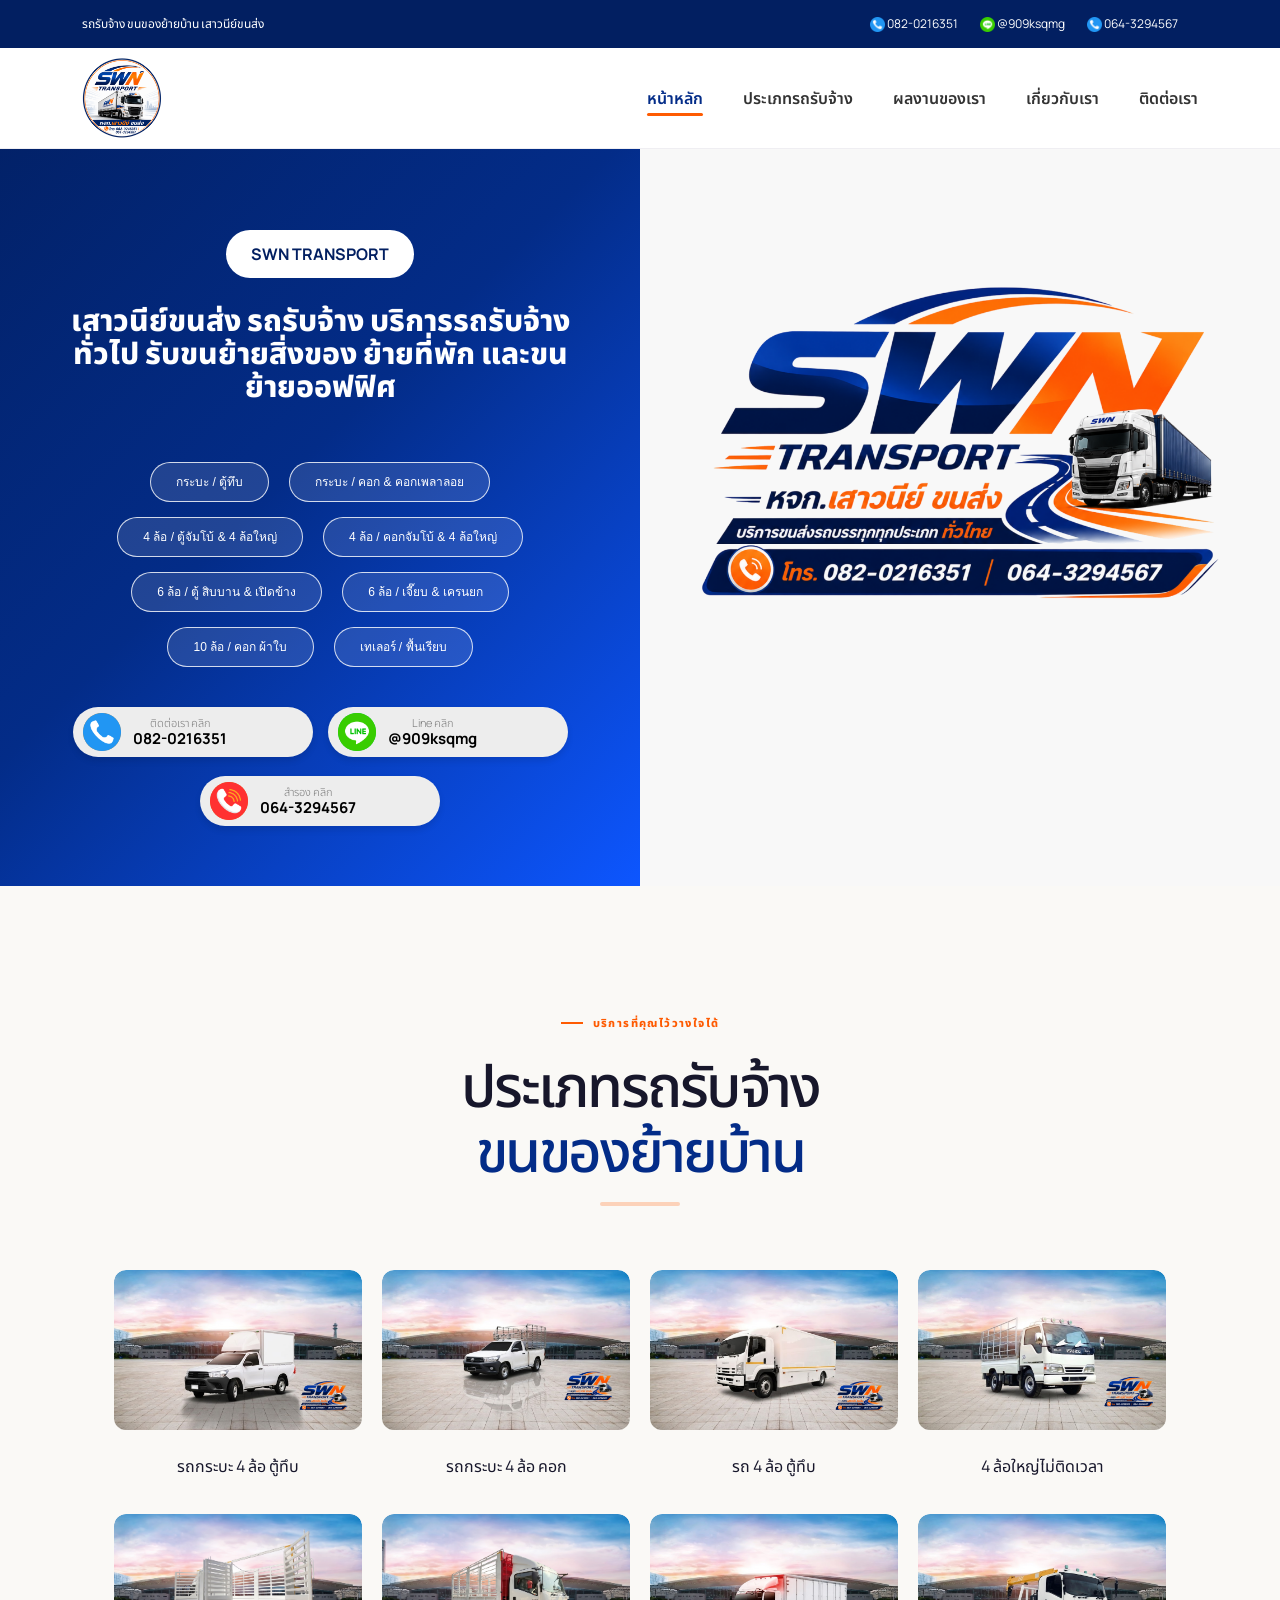
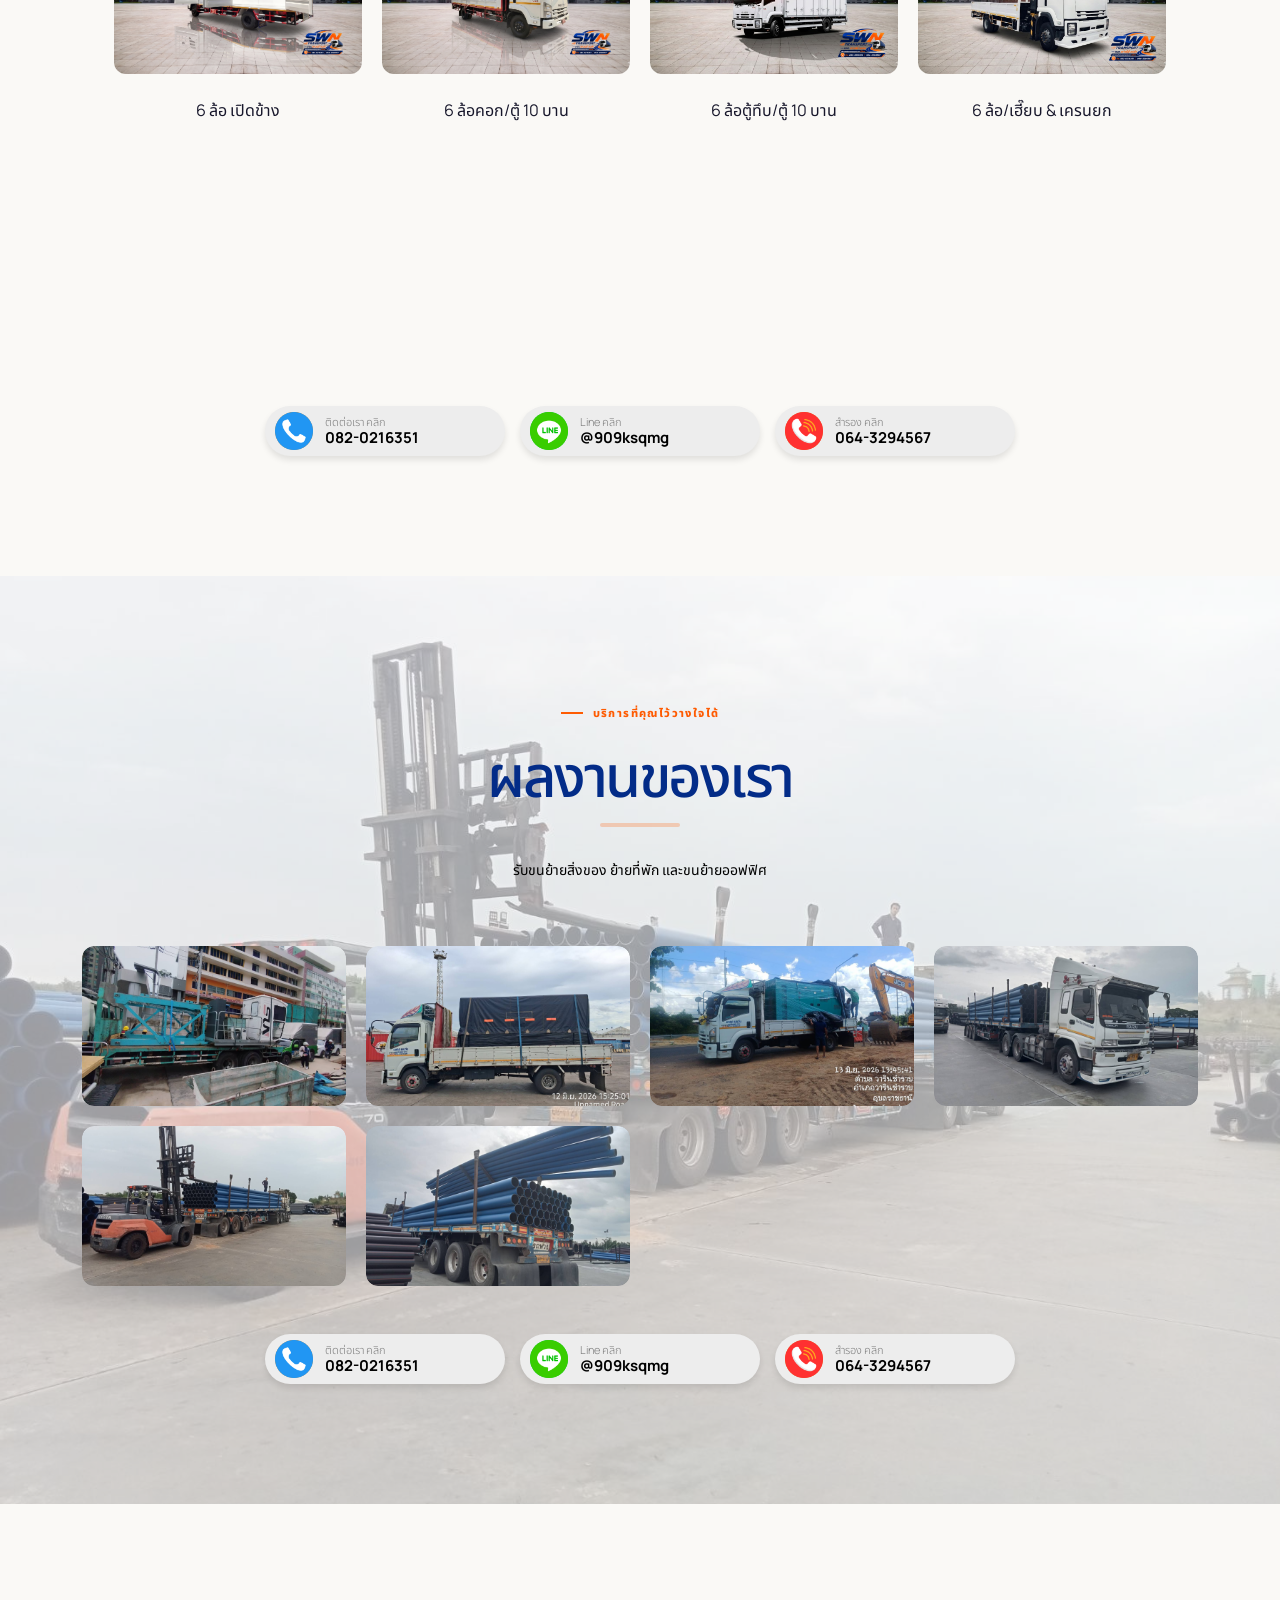
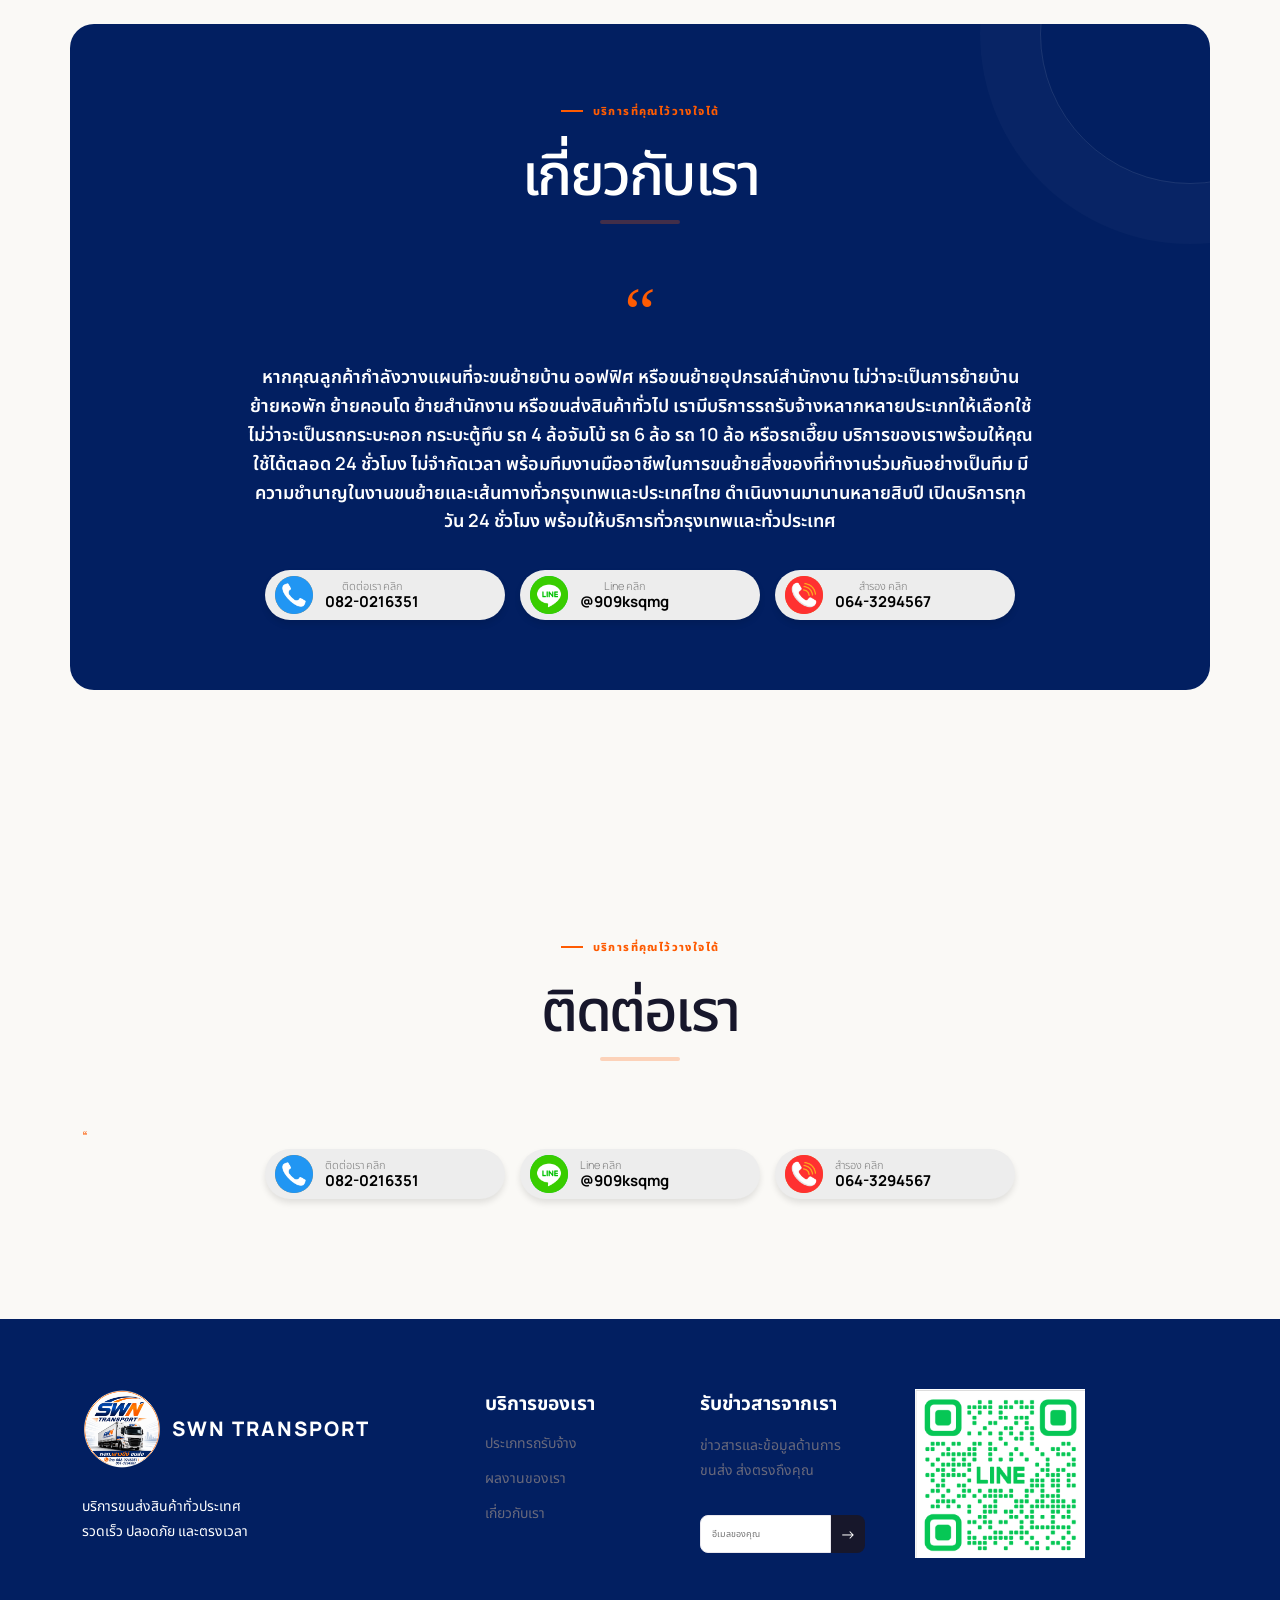
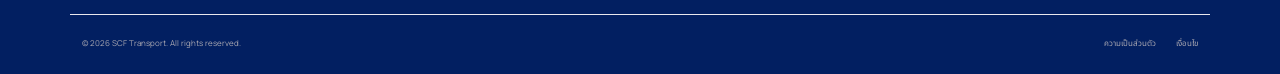
==== commit ee7fa951: "f" ====
--- a/landingpage/index.html
+++ b/landingpage/index.html
@@ -426,6 +426,48 @@
       height: 3px;
       background: #FE5B02;
       border-radius: 10px;
+    }
+
+    .feature-grid {
+      display: grid;
+      grid-template-columns: repeat(4, 1fr);
+      gap: 20px;
+    }
+
+    .feature-grid article {
+      overflow: hidden;
+      border-radius: 12px;
+    }
+
+    .feature-image {
+      width: 100%;
+      height: 160px;
+      /* ปรับได้ */
+      object-fit: cover;
+      display: block;
+      transition: 0.3s;
+    }
+
+    .feature-image:hover {
+      transform: scale(1.05);
+    }
+
+    /* Tablet */
+    @media (max-width: 991px) {
+      .feature-grid {
+        grid-template-columns: repeat(2, 1fr);
+      }
+    }
+
+    /* Mobile */
+    @media (max-width: 576px) {
+      .feature-grid {
+        grid-template-columns: 1fr;
+      }
+
+      .feature-image {
+        height: 200px;
+      }
     }
 
     /* **************************************************************************************************** */
@@ -548,6 +590,7 @@
         <a href="#hero">หน้าหลัก</a>
         <a href="#features">ประเภทรถรับจ้าง</a>
         <a href="#workflow">ผลงานของเรา</a>
+        <a href="#about">เกี่ยวกับเรา</a>
         <a href="#contact">ติดต่อเรา</a>
       </nav>
     </div>
@@ -637,7 +680,9 @@
           <div class="section-heading reveal">
             <div class="eyebrow" style="color: #FE5B02;"><span></span> บริการที่คุณไว้วางใจได้</div>
             <h2>ประเภทรถรับจ้าง<br><em style="color: #032C88;">ขนของย้ายบ้าน</em></h2>
-            <diV style=" border: 2px solid #032C88; border-radius: 16px; padding: 24px;">
+            <hr
+              style="width: 80px; height: 4px; background: #FE5B02; border: none; margin: 15px auto 30px;  border-radius: 10px;">
+            <!-- <div style=" border: 2px solid #032C88; border-radius: 16px; padding: 24px;">
               <p>
                 หากคุณลูกค้ากำลังวางแผนที่จะขนย้ายบ้าน ออฟฟิศ หรือขนย้ายอุปกรณ์สำนักงาน ไม่ว่าจะเป็นการย้ายบ้าน
                 ย้ายหอพัก ย้ายคอนโด ย้ายสำนักงาน หรือขนส่งสินค้าทั่วไป เรามีบริการรถรับจ้างหลากหลายประเภทให้เลือกใช้
@@ -646,150 +691,303 @@
                 พร้อมทีมงานมืออาชีพในการขนย้ายสิ่งของที่ทำงานร่วมกันอย่างเป็นทีม
                 มีความชำนาญในงานขนย้ายและเส้นทางทั่วกรุงเทพและประเทศไทย ดำเนินงานมานานหลายสิบปี เปิดบริการทุกวัน 24
                 ชั่วโมง พร้อมให้บริการทั่วกรุงเทพและทั่วประเทศ</p>
-            </diV>
+            </diV> -->
 
           </div>
           <div class="feature-grid">
             <article class=" reveal">
-              <img src="./images/101837.jpg" alt="บริการขนส่งที่ครอบคลุม" class="feature-image">
+              <img src="./images/type_car/7 (1).png" alt="บริการขนส่งที่ครอบคลุม" class="feature-image"><br>
+              <p style="text-align: center;">รถกระบะ 4 ล้อ ตู้ทึบ</p>
             </article>
+
             <article class=" featured reveal delay-1">
-
-              <img src="./images/830593.jpg" alt="บริการขนส่งที่ครอบคลุม" class="feature-image">
+              <img src="./images/type_car/8 (1).png" alt="บริการขนส่งที่ครอบคลุม" class="feature-image"><br>
+              <p style="text-align: center;">รถกระบะ 4 ล้อ คอก</p>
             </article>
+
             <article class=" reveal delay-2">
-
-              <img src="./images/831409.jpg" alt="บริการขนส่งที่ครอบคลุม" class="feature-image">
+              <img src="./images/type_car/6 (1).png" alt="บริการขนส่งที่ครอบคลุม" class="feature-image"><br>
+              <p style="text-align: center;">รถ 4 ล้อ ตู้ทึบ</p>
             </article>
+
             <article class=" reveal delay-2">
-
-              <img src="./images/1605395.jpg" alt="บริการขนส่งที่ครอบคลุม" class="feature-image">
+              <img src="./images/type_car/1 (1).png" alt="บริการขนส่งที่ครอบคลุม" class="feature-image"><br>
+              <p style="text-align: center;">4 ล้อใหญ่ไม่ติดเวลา</p>
             </article>
+
             <article class=" reveal delay-2">
-
-              <img src="./images/1605396.jpg" alt="บริการขนส่งที่ครอบคลุม" class="feature-image">
+              <img src="./images/type_car/10 (1).png" alt="บริการขนส่งที่ครอบคลุม" class="feature-image"><br>
+              <p style="text-align: center;">6 ล้อ เปิดข้าง</p>
             </article>
+
             <article class=" reveal delay-2">
-
-              <img src="./images/1605397.jpg" alt="บริการขนส่งที่ครอบคลุม" class="feature-image">
+              <img src="./images/type_car/11 (1).png" alt="บริการขนส่งที่ครอบคลุม" class="feature-image"><br>
+              <p style="text-align: center;">6 ล้อคอก/ตู้ 10 บาน</p>
             </article>
+
+            <article class=" reveal delay-2">
+              <img src="./images/type_car/5 (1).png" alt="บริการขนส่งที่ครอบคลุม" class="feature-image"><br>
+              <p style="text-align: center;">6 ล้อตู้ทึบ/ตู้ 10 บาน</p>
+            </article>
+
+            <article class=" reveal delay-2">
+              <img src="./images/type_car/3 (1).png" alt="บริการขนส่งที่ครอบคลุม" class="feature-image"><br>
+              <p style="text-align: center;">6 ล้อ/เฮี๊ยบ & เครนยก</p>
+            </article>
+
+            <article class=" reveal delay-2">
+              <img src="./images/type_car/4 (1).png" alt="บริการขนส่งที่ครอบคลุม" class="feature-image"><br>
+              <p style="text-align: center;">10 ล้อ/พื้นเรียบ</p>
+            </article>
+
+            <article class=" reveal delay-2">
+              <img src="./images/type_car/12 (1).png" alt="บริการขนส่งที่ครอบคลุม" class="feature-image"><br>
+              <p style="text-align: center;">10 ล้อ/เฮี๊ยบ & เครนยก</p>
+            </article>
+
+            <article class=" reveal delay-2">
+              <img src="./images/type_car/2 (1).png" alt="บริการขนส่งที่ครอบคลุม" class="feature-image"><br>
+              <p style="text-align: center;">เทเลอร์/พื้นเรียบ</p>
+            </article>
+
           </div>
+          <br>
+
+          <div class="hero-buttons">
+            <a href="tel:0820216351" class="contact-btn">
+              <div class="icon-circle bg-phone">
+                <img src="./images/call.png" alt="Phone Icon" style="height: 50px;">
+              </div>
+              <div class="text-container">
+                <span class="title-text">ติดต่อเรา คลิก</span>
+                <span class="main-text">082-0216351</span>
+              </div>
+            </a>
+
+            <a href="https://lin.ee/PLEAkM5" target="_blank" class="contact-btn">
+              <div class="icon-circle bg-line">
+                <img src="./images/line.png" alt="Line Icon" style="height: 50px;">
+              </div>
+              <div class="text-container">
+                <span class="title-text">Line คลิก</span>
+                <span class="main-text">@909ksqmg</span>
+              </div>
+            </a>
+
+            <a href="tel:064-3294567" class="contact-btn">
+              <div class="icon-circle bg-phone">
+                <img src="./images/telephone1.png" alt="Phone Icon" style="height: 50px;">
+              </div>
+              <div class="text-container">
+                <span class="title-text">สำรอง คลิก</span>
+                <span class="main-text">064-3294567</span>
+              </div>
+            </a>
+
+          </div>
+
         </div>
       </div>
     </section>
 
     <section class="section bm" id="workflow">
       <div class="container">
-        <div class="section-heading reveal">
+        <div class="section-heading">
           <div class="eyebrow" style="color: #FE5B02;"><span></span> บริการที่คุณไว้วางใจได้</div>
-          <h2>บริการรถรับจ้าง<br><em style="color: #032C88;">รถรับจ้างทั่วไป</em></h2>
-          <p>รับขนย้ายสิ่งของ ย้ายที่พัก และขนย้ายออฟฟิศ</p>
+          <h2 style="color: #032C88;">ผลงานของเรา
+            <hr
+              style="width: 80px; height: 4px; background: #FE5B02; border: none; margin: 15px auto 30px;  border-radius: 10px;">
+          </h2>
+          <p style="color: #000000;">รับขนย้ายสิ่งของ ย้ายที่พัก และขนย้ายออฟฟิศ</p>
         </div>
         <div class="feature-grid">
           <article class=" reveal">
             <img src="./images/101837.jpg" alt="บริการขนส่งที่ครอบคลุม" class="feature-image">
           </article>
+
           <article class=" featured reveal delay-1">
-
             <img src="./images/830593.jpg" alt="บริการขนส่งที่ครอบคลุม" class="feature-image">
           </article>
+
           <article class=" reveal delay-2">
-
             <img src="./images/831409.jpg" alt="บริการขนส่งที่ครอบคลุม" class="feature-image">
           </article>
+
           <article class=" reveal delay-2">
-
             <img src="./images/1605395.jpg" alt="บริการขนส่งที่ครอบคลุม" class="feature-image">
           </article>
+
           <article class=" reveal delay-2">
-
             <img src="./images/1605396.jpg" alt="บริการขนส่งที่ครอบคลุม" class="feature-image">
           </article>
+
           <article class=" reveal delay-2">
-
             <img src="./images/1605397.jpg" alt="บริการขนส่งที่ครอบคลุม" class="feature-image">
           </article>
+
+        </div>
+        <br>
+        <br>
+
+        <div class="hero-buttons">
+          <a href="tel:0820216351" class="contact-btn">
+            <div class="icon-circle bg-phone">
+              <img src="./images/call.png" alt="Phone Icon" style="height: 50px;">
+            </div>
+            <div class="text-container">
+              <span class="title-text">ติดต่อเรา คลิก</span>
+              <span class="main-text">082-0216351</span>
+            </div>
+          </a>
+
+          <a href="https://lin.ee/PLEAkM5" target="_blank" class="contact-btn">
+            <div class="icon-circle bg-line">
+              <img src="./images/line.png" alt="Line Icon" style="height: 50px;">
+            </div>
+            <div class="text-container">
+              <span class="title-text">Line คลิก</span>
+              <span class="main-text">@909ksqmg</span>
+            </div>
+          </a>
+
+          <a href="tel:064-3294567" class="contact-btn">
+            <div class="icon-circle bg-phone">
+              <img src="./images/telephone1.png" alt="Phone Icon" style="height: 50px;">
+            </div>
+            <div class="text-container">
+              <span class="title-text">สำรอง คลิก</span>
+              <span class="main-text">064-3294567</span>
+            </div>
+          </a>
+
         </div>
       </div>
     </section>
 
-    <section class="quote-section">
-      <div class="container quote-card reveal">
-        <div class="quote-mark">“</div>
-        <blockquote>SCF Transport ดูแลการขนส่งของเราได้ตรงเวลาและเป็นมืออาชีพ ทีมงานติดตามงานรวดเร็ว
-          ทำให้เราวางแผนธุรกิจได้อย่างมั่นใจ</blockquote>
-        <div class="quote-person"><span>สก</span>
-          <div><strong>สมชาย เกียรติวัฒนา</strong><small>ผู้จัดการฝ่ายโลจิสติกส์</small></div>
+    <section class="section" id="about">
+      <div class="container quote-card reveal" style="background: #021F61;">
+        <div class="section-heading reveal">
+          <div class="eyebrow" style="color: #FE5B02;"><span></span> บริการที่คุณไว้วางใจได้</div>
+          <h2>เกี่ยวกับเรา
+            <hr
+              style="width: 80px; height: 4px; background: #FE5B02; border: none; margin: 15px auto 30px;  border-radius: 10px;">
+          </h2>
+        </div>
+        <div class="quote-mark" style="color: #FE5B02;">“</div>
+        <blockquote style="font-size: large;">หากคุณลูกค้ากำลังวางแผนที่จะขนย้ายบ้าน ออฟฟิศ หรือขนย้ายอุปกรณ์สำนักงาน
+          ไม่ว่าจะเป็นการย้ายบ้าน
+          ย้ายหอพัก ย้ายคอนโด ย้ายสำนักงาน หรือขนส่งสินค้าทั่วไป เรามีบริการรถรับจ้างหลากหลายประเภทให้เลือกใช้
+          ไม่ว่าจะเป็นรถกระบะคอก กระบะตู้ทึบ รถ 4 ล้อจัมโบ้ รถ 6 ล้อ รถ 10 ล้อ หรือรถเฮี๊ยบ
+          บริการของเราพร้อมให้คุณใช้ได้ตลอด 24 ชั่วโมง ไม่จำกัดเวลา
+          พร้อมทีมงานมืออาชีพในการขนย้ายสิ่งของที่ทำงานร่วมกันอย่างเป็นทีม
+          มีความชำนาญในงานขนย้ายและเส้นทางทั่วกรุงเทพและประเทศไทย ดำเนินงานมานานหลายสิบปี เปิดบริการทุกวัน 24
+          ชั่วโมง พร้อมให้บริการทั่วกรุงเทพและทั่วประเทศ</blockquote>
+
+        <div class="hero-buttons">
+          <a href="tel:0820216351" class="contact-btn">
+            <div class="icon-circle bg-phone">
+              <img src="./images/call.png" alt="Phone Icon" style="height: 50px;">
+            </div>
+            <div class="text-container">
+              <span class="title-text">ติดต่อเรา คลิก</span>
+              <span class="main-text">082-0216351</span>
+            </div>
+          </a>
+
+          <a href="https://lin.ee/PLEAkM5" target="_blank" class="contact-btn">
+            <div class="icon-circle bg-line">
+              <img src="./images/line.png" alt="Line Icon" style="height: 50px;">
+            </div>
+            <div class="text-container">
+              <span class="title-text">Line คลิก</span>
+              <span class="main-text">@909ksqmg</span>
+            </div>
+          </a>
+
+          <a href="tel:064-3294567" class="contact-btn">
+            <div class="icon-circle bg-phone">
+              <img src="./images/telephone1.png" alt="Phone Icon" style="height: 50px;">
+            </div>
+            <div class="text-container">
+              <span class="title-text">สำรอง คลิก</span>
+              <span class="main-text">064-3294567</span>
+            </div>
+          </a>
+
         </div>
       </div>
     </section>
 
-    <section class="section pricing" id="pricing">
-      <div class="container">
+    <section class="section" id="contact">
+      <div class="container reveal">
         <div class="section-heading reveal">
-          <div class="eyebrow"><span></span> บริการที่เหมาะกับธุรกิจคุณ</div>
-          <h2>รองรับทุกความต้องการ<br>ด้านการขนส่ง</h2>
-          <p>ติดต่อทีมงานเพื่อประเมินราคาและวางแผนการขนส่งที่เหมาะสม</p>
-        </div>
-        <div class="pricing-grid">
-          <article class="price-card reveal">
-            <span class="plan">STANDARD DELIVERY</span>
-            <h3>รายเที่ยว</h3>
-            <p>สำหรับการจัดส่งทั่วไปและเที่ยวรถเฉพาะกิจ</p>
-            <a class="button button-outline" href="#contact">ขอประเมินราคา</a>
-            <ul>
-              <li>รถขนส่งหลายขนาด</li>
-              <li>ติดตามสถานะการจัดส่ง</li>
-              <li>หลักฐานยืนยันการส่งมอบ</li>
-            </ul>
-          </article>
-          <article class="price-card popular reveal delay-1">
-            <div class="popular-tag">สำหรับธุรกิจ</div><span class="plan">BUSINESS CONTRACT</span>
-            <h3>เหมารายเดือน</h3>
-            <p>สำหรับธุรกิจที่มีการขนส่งอย่างต่อเนื่อง</p>
-            <a class="button button-primary" href="#contact">ปรึกษาทีมงาน <span>→</span></a>
-            <ul>
-              <li>รถและพนักงานประจำโครงการ</li>
-              <li>วางแผนเส้นทางและรอบการจัดส่ง</li>
-              <li>รายงานและผู้ประสานงานเฉพาะ</li>
-            </ul>
-          </article>
+          <div class="eyebrow" style="color: #FE5B02;"><span></span> บริการที่คุณไว้วางใจได้</div>
+          <h2>ติดต่อเรา
+            <hr
+              style="width: 80px; height: 4px; background: #FE5B02; border: none; margin: 15px auto 30px;  border-radius: 10px;">
+          </h2>
+        </div>
+        <div class="" style="color: #FE5B02;">“</div>
+
+
+        <div class="hero-buttons">
+          <a href="tel:0820216351" class="contact-btn">
+            <div class="icon-circle bg-phone">
+              <img src="./images/call.png" alt="Phone Icon" style="height: 50px;">
+            </div>
+            <div class="text-container">
+              <span class="title-text">ติดต่อเรา คลิก</span>
+              <span class="main-text">082-0216351</span>
+            </div>
+          </a>
+
+          <a href="https://lin.ee/PLEAkM5" target="_blank" class="contact-btn">
+            <div class="icon-circle bg-line">
+              <img src="./images/line.png" alt="Line Icon" style="height: 50px;">
+            </div>
+            <div class="text-container">
+              <span class="title-text">Line คลิก</span>
+              <span class="main-text">@909ksqmg</span>
+            </div>
+          </a>
+
+          <a href="tel:064-3294567" class="contact-btn">
+            <div class="icon-circle bg-phone">
+              <img src="./images/telephone1.png" alt="Phone Icon" style="height: 50px;">
+            </div>
+            <div class="text-container">
+              <span class="title-text">สำรอง คลิก</span>
+              <span class="main-text">064-3294567</span>
+            </div>
+          </a>
+
         </div>
       </div>
     </section>
 
-    <section class="cta-section" id="contact">
-      <div class="container cta-card reveal">
-        <div><span class="eyebrow light"><span></span> พร้อมส่งสินค้าหรือยัง?</span>
-          <h2>ให้เราดูแล<br>ทุกเส้นทางของคุณ</h2>
+    <footer style="background: #021F61;color: white;">
+      <div class="container footer-grid">
+        <div><a class="logo" href="#"><img src="./images/logo1.png" alt="SCF Transport Logo" class="logo-img"><span>SWN
+              TRANSPORT</span></a><br>
+          <p style="color: white; font-size: 14px;">บริการขนส่งสินค้าทั่วประเทศ<br>รวดเร็ว ปลอดภัย และตรงเวลา</p>
+        </div>
+        <div><strong style="font-size: larger;">บริการของเรา</strong><a href="#features"
+            style="font-size: 14px;">ประเภทรถรับจ้าง</a><a href="#workflow" style="font-size: 14px;">ผลงานของเรา</a><a
+            href="#about" style="font-size: 14px;">เกี่ยวกับเรา</a>
+        </div>
+        <div><strong style="font-size: larger;">รับข่าวสารจากเรา</strong>
+          <p style="font-size: 14px;">ข่าวสารและข้อมูลด้านการขนส่ง ส่งตรงถึงคุณ</p>
+          <form><input type="email" placeholder="อีเมลของคุณ" aria-label="อีเมล"><button type="submit">→</button></form>
         </div>
         <div>
-          <p>แจ้งรายละเอียดต้นทาง ปลายทาง และประเภทสินค้า ทีม SCF Transport พร้อมให้คำแนะนำและประเมินราคา</p><a
-            class="button button-light" href="mailto:contact@scftransport.com">ติดต่อ SCF Transport <span>→</span></a>
+          <img src="./images/lineadd.png" style="width: 60%;">
         </div>
       </div>
-    </section>
-  </main>
-
-  <footer>
-    <div class="container footer-grid">
-      <div><a class="logo" href="#"><span class="logo-mark">S</span><span>SCF TRANSPORT</span></a>
-        <p>บริการขนส่งสินค้าทั่วประเทศ<br>รวดเร็ว ปลอดภัย และตรงเวลา</p>
+      <div class="container footer-bottom"><span>© 2026 SCF Transport. All rights reserved.</span>
+        <div><a href="#">ความเป็นส่วนตัว</a><a href="#">เงื่อนไข</a></div>
       </div>
-      <div><strong>บริการของเรา</strong><a href="#features">จุดเด่น</a><a href="#pricing">บริการขนส่ง</a><a
-          href="#workflow">ขั้นตอนบริการ</a></div>
-      <div><strong>บริษัท</strong><a href="#">เกี่ยวกับเรา</a><a href="#">ร่วมงานกับเรา</a><a href="#">ติดต่อเรา</a>
-      </div>
-      <div><strong>รับข่าวสารจากเรา</strong>
-        <p>ข่าวสารและข้อมูลด้านการขนส่ง ส่งตรงถึงคุณ</p>
-        <form><input type="email" placeholder="อีเมลของคุณ" aria-label="อีเมล"><button type="submit">→</button></form>
-      </div>
-    </div>
-    <div class="container footer-bottom"><span>© 2026 SCF Transport. All rights reserved.</span>
-      <div><a href="#">ความเป็นส่วนตัว</a><a href="#">เงื่อนไข</a></div>
-    </div>
-  </footer>
-  <script src="script.js"></script>
+    </footer>
+    <script src="script.js"></script>
 </body>
 
 <script>
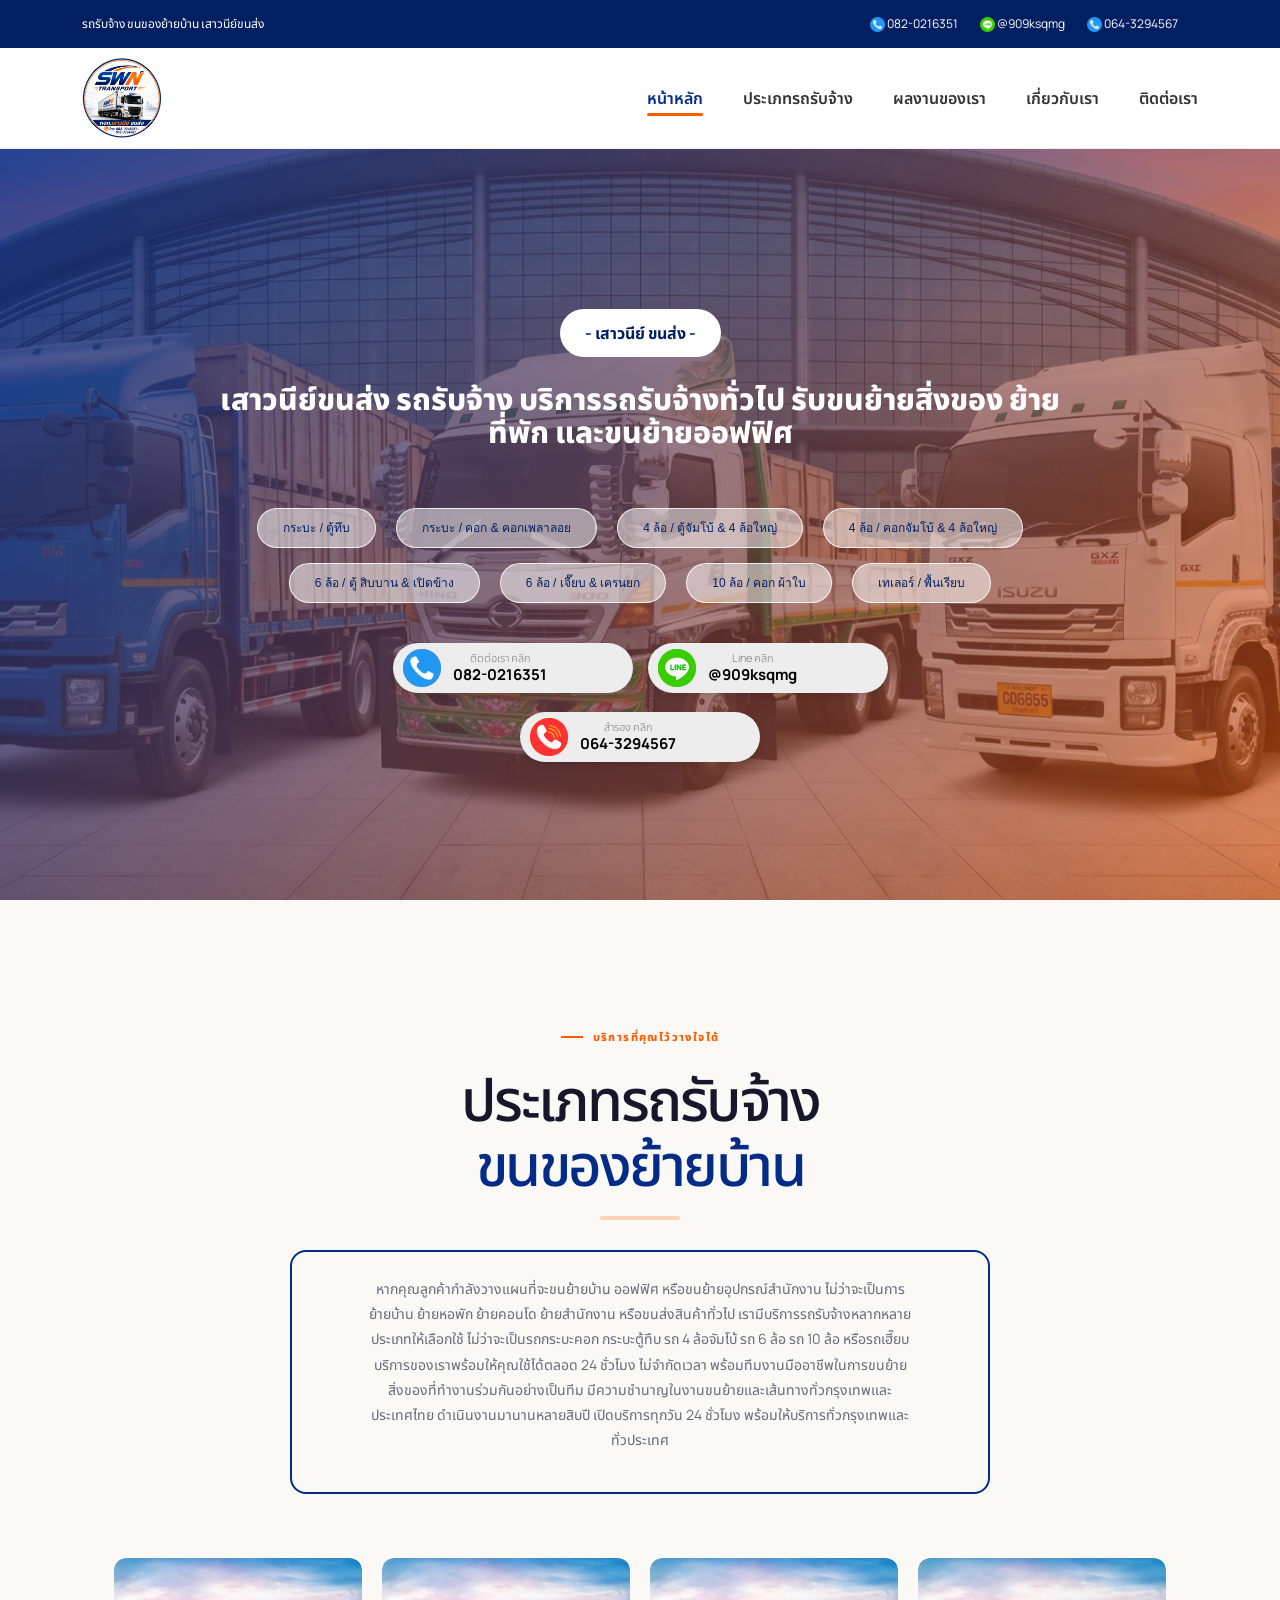
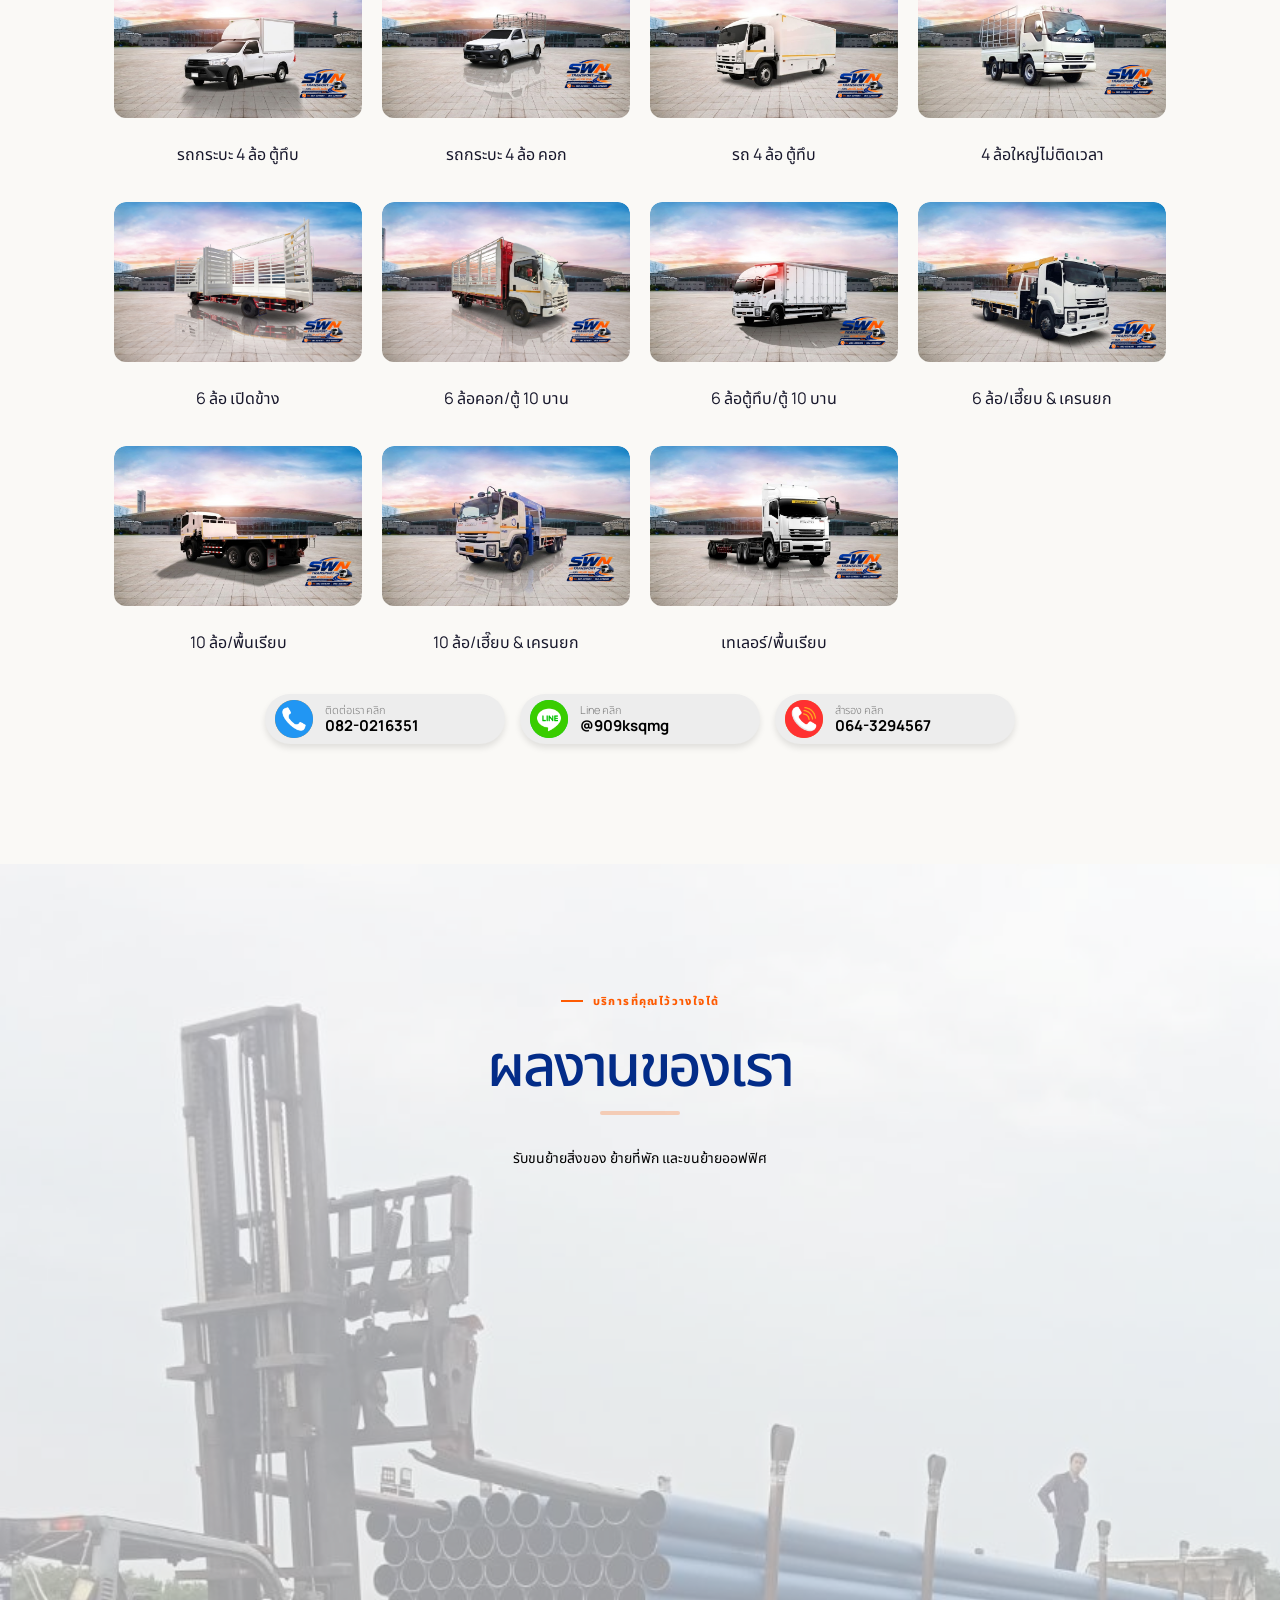
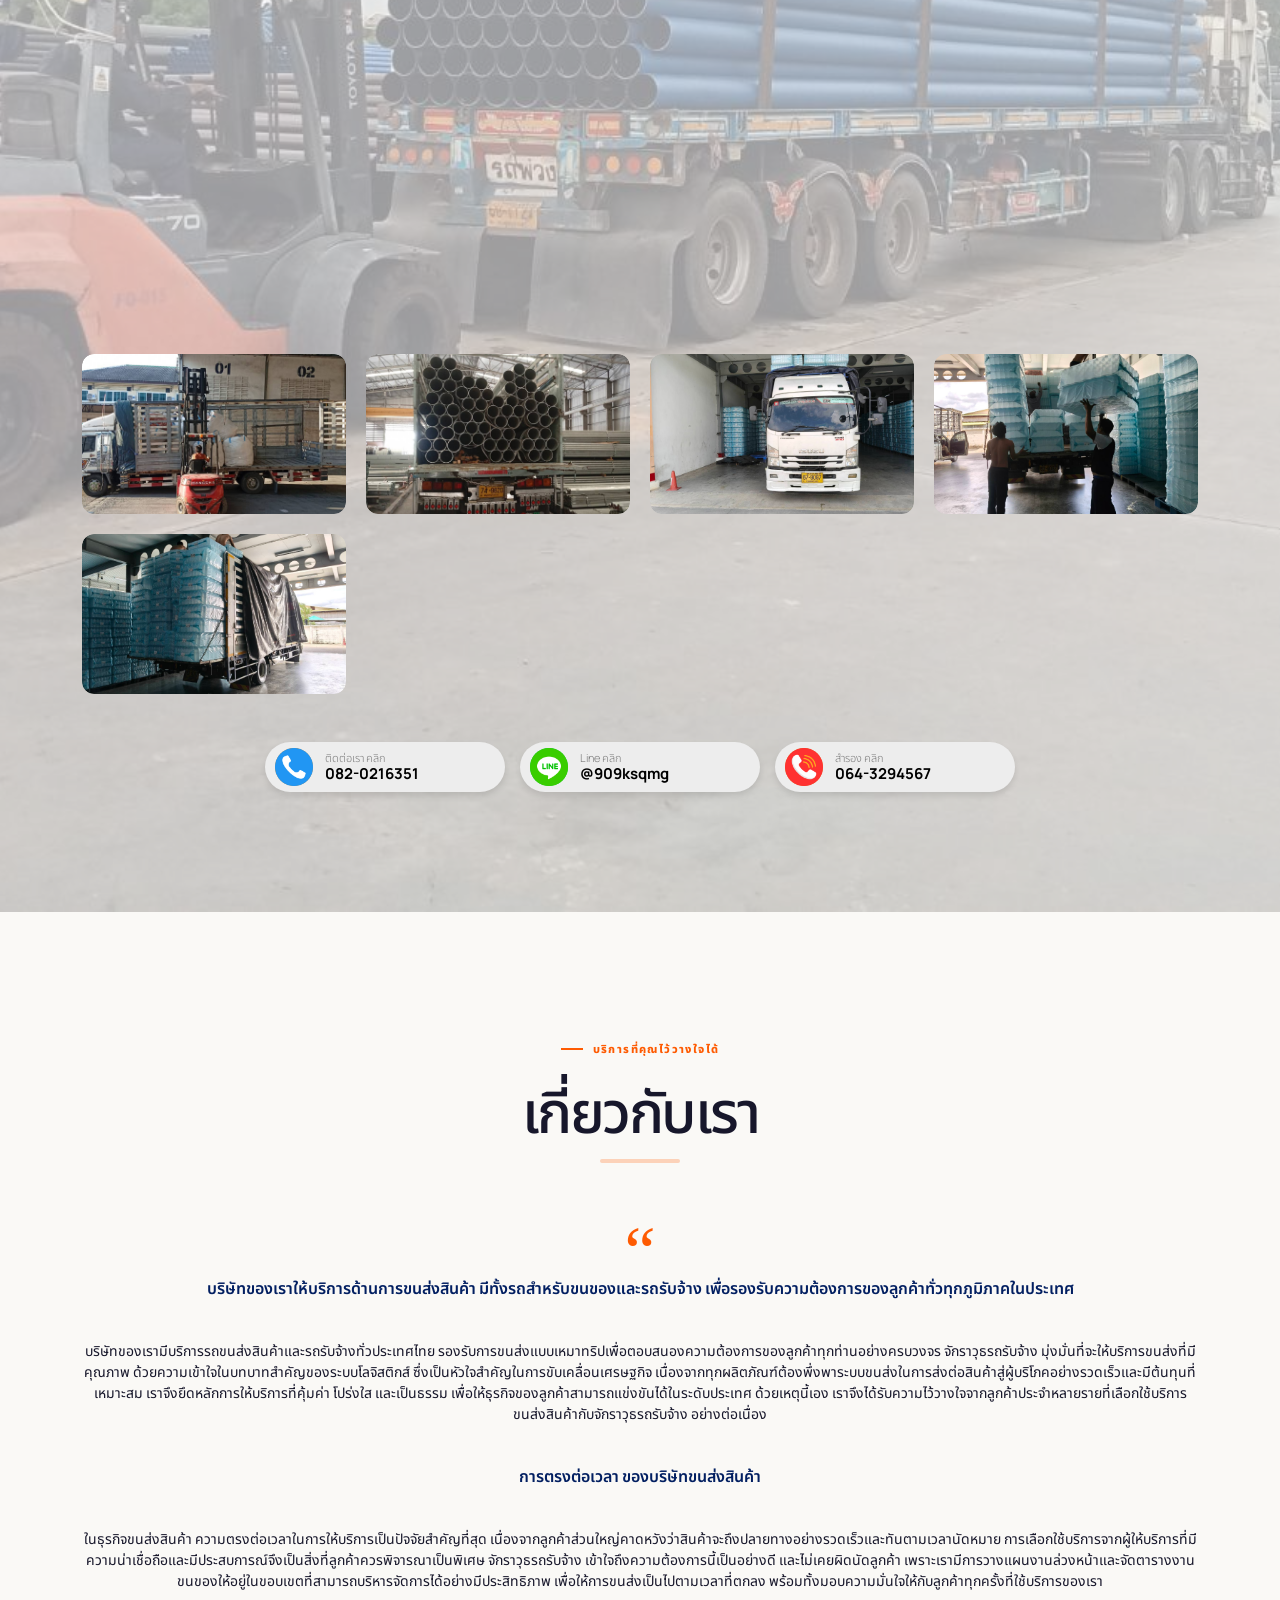
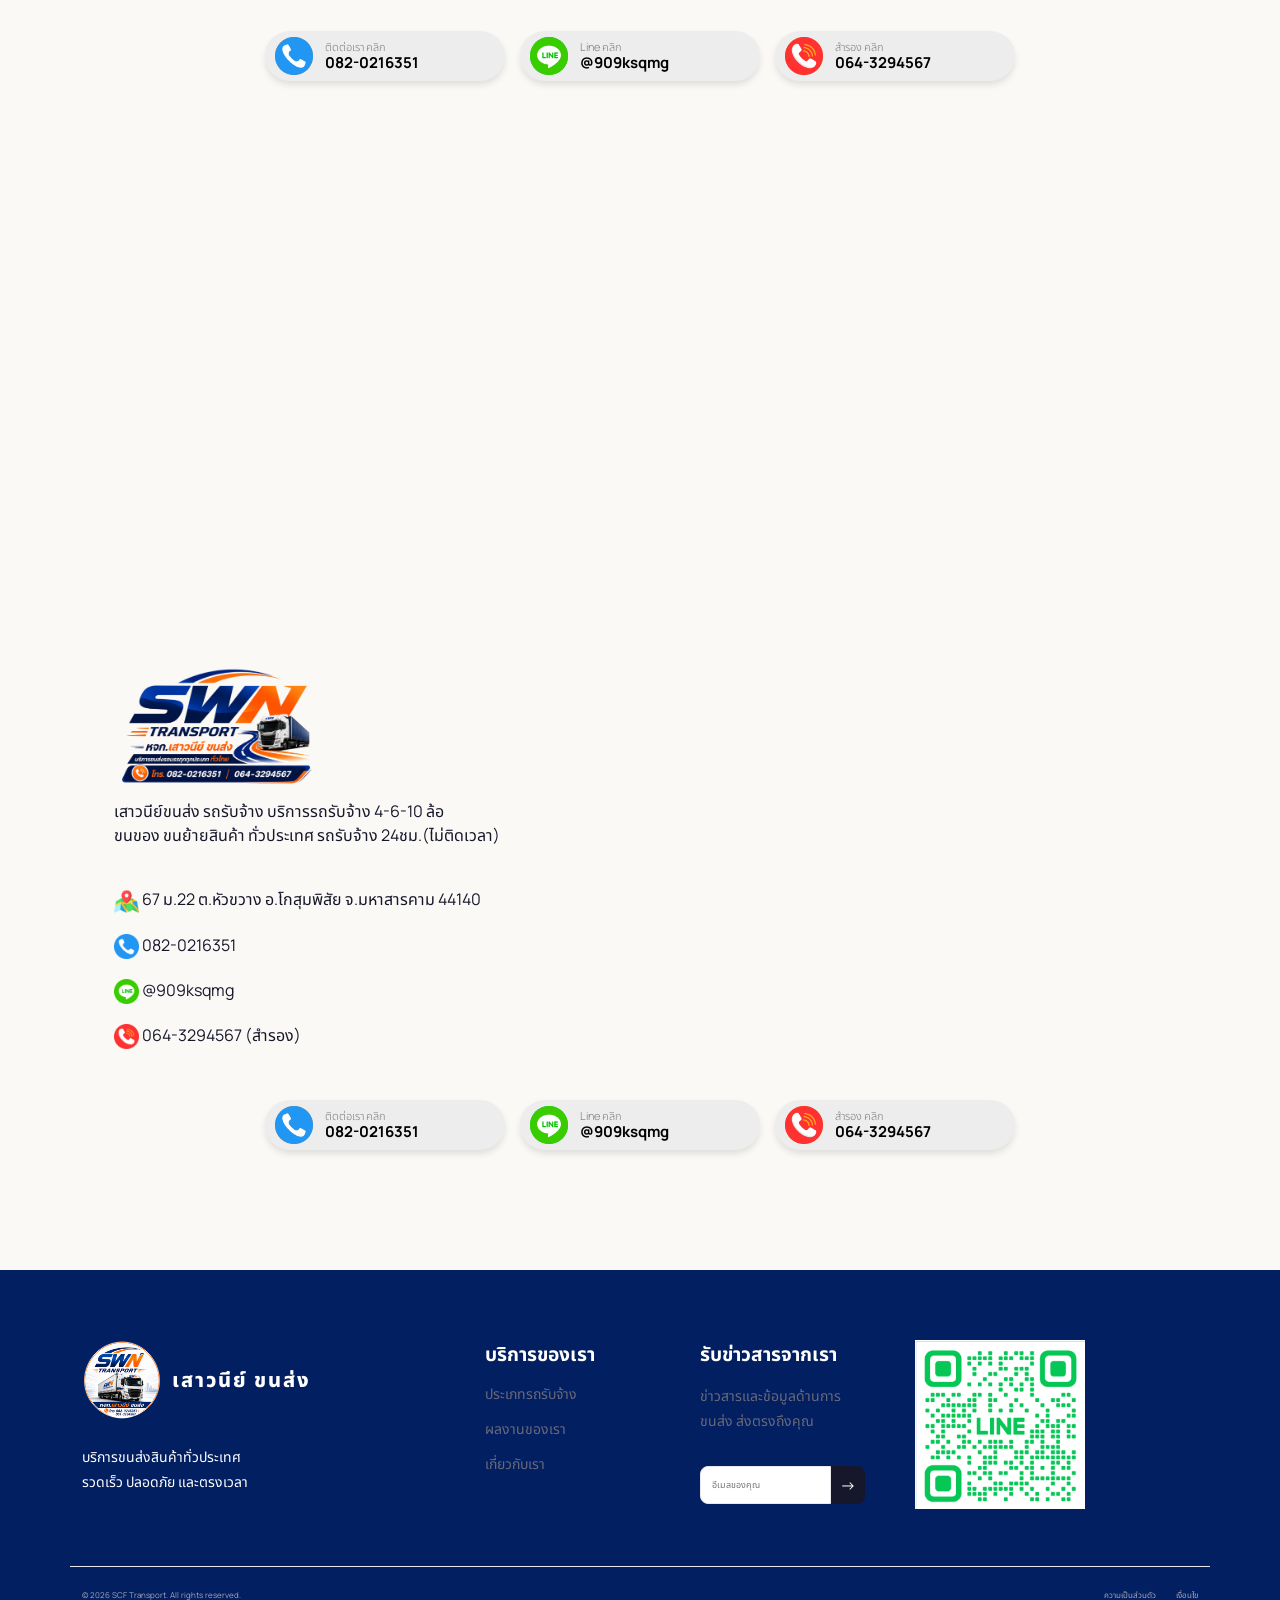
==== commit 059da14e: "ffff" ====
--- a/landingpage/index.html
+++ b/landingpage/index.html
@@ -8,7 +8,8 @@
   <meta name="viewport" content="width=device-width, initial-scale=1.0">
   <meta name="description"
     content="SWN Transport บริการขนส่งสินค้าทั่วประเทศ รวดเร็ว ปลอดภัย และติดตามสถานะได้ตลอดเส้นทาง">
-  <title>SWN Transport — รถรับจ้าง</title>
+  <title>รถรับจ้าง ขนของย้ายบ้าน - เสาวีนีย์ขนส่ง</title>
+  <link rel="icon" type="image/png" href="./images/logo1.png">
   <link rel="preconnect" href="https://fonts.googleapis.com">
   <link rel="preconnect" href="https://fonts.gstatic.com" crossorigin>
   <link href="https://cdn.jsdelivr.net/npm/bootstrap@5.0.2/dist/css/bootstrap.min.css" rel="stylesheet"
@@ -320,7 +321,7 @@
 
     /* สไตล์ของตัวปุ่มแต่ละปุ่ม (ทำตามรูปแบบในภาพ) */
     .hero-budius ul li {
-      color: #ffffff;
+      color: #021F61;
       font-family: 'Kanit', sans-serif;
       font-size: 12px;
       font-weight: 500;
@@ -333,7 +334,7 @@
       border: 1.5px solid rgba(255, 255, 255, 0.8);
 
       /* พื้นหลังโปร่งแสงผสมสีขาวเล็กน้อยเพื่อให้กลืนกับพื้นหลังเขียว */
-      background-color: rgba(255, 255, 255, 0.12);
+      background-color: rgba(255, 255, 255, 0.50);
 
       white-space: nowrap;
       /* ป้องกันไม่ให้ข้อความในปุ่มตัดขึ้นบรรทัดใหม่ */
@@ -452,6 +453,38 @@
       transform: scale(1.05);
     }
 
+    .hero-section {
+      position: relative;
+      min-height: 100vh;
+
+      background-image: url('./images/banner.png');
+      background-size: cover;
+      background-position: center;
+      background-repeat: no-repeat;
+
+      display: flex;
+      align-items: center;
+      justify-content: center;
+
+      padding: 80px 20px;
+    }
+
+    .hero-overlay {
+      position: absolute;
+      inset: 0;
+      background: linear-gradient(135deg,
+          rgba(3, 44, 136, .85),
+          rgba(254, 91, 2, .55));
+    }
+
+    .hero-content {
+      position: relative;
+      z-index: 2;
+      max-width: 900px;
+      text-align: center;
+      color: #fff;
+    }
+
     /* Tablet */
     @media (max-width: 991px) {
       .feature-grid {
@@ -541,6 +574,10 @@
 
       .feature-grid {
         grid-template-columns: repeat(2, 1fr);
+      }
+
+      .top-bar {
+        display: none;
       }
 
     }
@@ -597,7 +634,7 @@
   </header>
 
   <main>
-    <section class="hero-section" id="hero">
+    <!-- <section class="hero-section" id="hero">
       <div class="hero-left">
 
         <div class="hero-content" style="text-align: center;">
@@ -664,15 +701,76 @@
       <div class="hero-right">
         <img src="./images/logo.png" alt="SWN Transport">
       </div>
+    </section> -->
+
+    <section class="hero-section" id="hero">
+
+      <div class="hero-overlay"></div>
+
+      <div class="hero-content">
+        <span class="hero-badge">
+          - เสาวนีย์ ขนส่ง -
+        </span>
+
+        <h1 style="color: white;">
+          เสาวนีย์ขนส่ง รถรับจ้าง บริการรถรับจ้างทั่วไป
+          รับขนย้ายสิ่งของ ย้ายที่พัก และขนย้ายออฟฟิศ
+        </h1>
+
+        <div class="hero-budius">
+          <ul>
+            <li>กระบะ / ตู้ทึบ</li>
+            <li>กระบะ / คอก & คอกเพลาลอย</li>
+            <li>4 ล้อ / ตู้จัมโบ้ & 4 ล้อใหญ่</li>
+            <li>4 ล้อ / คอกจัมโบ้ & 4 ล้อใหญ่</li>
+            <li>6 ล้อ / ตู้ สิบบาน & เปิดข้าง</li>
+            <li>6 ล้อ / เจี๊ยบ & เครนยก</li>
+            <li>10 ล้อ / คอก ผ้าใบ</li>
+            <li>เทเลอร์ / พื้นเรียบ</li>
+          </ul>
+        </div>
+
+        <div class="hero-buttons">
+          <a href="tel:0820216351" class="contact-btn">
+            <div class="icon-circle bg-phone">
+              <img src="./images/call.png" alt="Phone Icon" style="height: 50px;">
+            </div>
+            <div class="text-container">
+              <span class="title-text">ติดต่อเรา คลิก</span>
+              <span class="main-text">082-0216351</span>
+            </div>
+          </a>
+
+          <a href="https://lin.ee/PLEAkM5" target="_blank" class="contact-btn">
+            <div class="icon-circle bg-line">
+              <img src="./images/line.png" alt="Line Icon" style="height: 50px;">
+            </div>
+            <div class="text-container">
+              <span class="title-text">Line คลิก</span>
+              <span class="main-text">@909ksqmg</span>
+            </div>
+          </a>
+
+        </div>
+        <br>
+
+        <div class="hero-buttons-center">
+          <a href="tel:064-3294567" class="contact-btn">
+            <div class="icon-circle bg-phone">
+              <img src="./images/telephone1.png" alt="Phone Icon" style="height: 50px;">
+            </div>
+            <div class="text-container">
+              <span class="title-text">สำรอง คลิก</span>
+              <span class="main-text">064-3294567</span>
+            </div>
+          </a>
+        </div>
+      </div>
+
     </section>
 
-    <!-- <section class="trusted">
-      <div class="container">
-        <p>รองรับการขนส่งหลากหลายอุตสาหกรรม</p>
-        <div class="logo-cloud"><span>RETAIL</span><span>FACTORY</span><span>E-COMMERCE</span><span>◆
-            FMCG</span><span>CONSTRUCTION</span></div>
-      </div>
-    </section> -->
+
+
 
     <section class="section" id="features">
       <div class="container">
@@ -682,7 +780,7 @@
             <h2>ประเภทรถรับจ้าง<br><em style="color: #032C88;">ขนของย้ายบ้าน</em></h2>
             <hr
               style="width: 80px; height: 4px; background: #FE5B02; border: none; margin: 15px auto 30px;  border-radius: 10px;">
-            <!-- <div style=" border: 2px solid #032C88; border-radius: 16px; padding: 24px;">
+            <div style=" border: 2px solid #032C88; border-radius: 16px; padding: 24px;">
               <p>
                 หากคุณลูกค้ากำลังวางแผนที่จะขนย้ายบ้าน ออฟฟิศ หรือขนย้ายอุปกรณ์สำนักงาน ไม่ว่าจะเป็นการย้ายบ้าน
                 ย้ายหอพัก ย้ายคอนโด ย้ายสำนักงาน หรือขนส่งสินค้าทั่วไป เรามีบริการรถรับจ้างหลากหลายประเภทให้เลือกใช้
@@ -691,7 +789,7 @@
                 พร้อมทีมงานมืออาชีพในการขนย้ายสิ่งของที่ทำงานร่วมกันอย่างเป็นทีม
                 มีความชำนาญในงานขนย้ายและเส้นทางทั่วกรุงเทพและประเทศไทย ดำเนินงานมานานหลายสิบปี เปิดบริการทุกวัน 24
                 ชั่วโมง พร้อมให้บริการทั่วกรุงเทพและทั่วประเทศ</p>
-            </diV> -->
+            </diV>
 
           </div>
           <div class="feature-grid">
@@ -798,31 +896,92 @@
             <hr
               style="width: 80px; height: 4px; background: #FE5B02; border: none; margin: 15px auto 30px;  border-radius: 10px;">
           </h2>
+
           <p style="color: #000000;">รับขนย้ายสิ่งของ ย้ายที่พัก และขนย้ายออฟฟิศ</p>
         </div>
         <div class="feature-grid">
           <article class=" reveal">
-            <img src="./images/101837.jpg" alt="บริการขนส่งที่ครอบคลุม" class="feature-image">
+            <img src="./images/7049_0.jpg" class="feature-image">
           </article>
 
           <article class=" featured reveal delay-1">
-            <img src="./images/830593.jpg" alt="บริการขนส่งที่ครอบคลุม" class="feature-image">
-          </article>
-
-          <article class=" reveal delay-2">
-            <img src="./images/831409.jpg" alt="บริการขนส่งที่ครอบคลุม" class="feature-image">
-          </article>
-
-          <article class=" reveal delay-2">
-            <img src="./images/1605395.jpg" alt="บริการขนส่งที่ครอบคลุม" class="feature-image">
-          </article>
-
-          <article class=" reveal delay-2">
-            <img src="./images/1605396.jpg" alt="บริการขนส่งที่ครอบคลุม" class="feature-image">
-          </article>
-
-          <article class=" reveal delay-2">
-            <img src="./images/1605397.jpg" alt="บริการขนส่งที่ครอบคลุม" class="feature-image">
+            <img src="./images/92457_0.jpg" class="feature-image">
+          </article>
+
+          <article class=" reveal delay-2">
+            <img src="./images/92494_0.jpg" class="feature-image">
+          </article>
+
+          <article class=" reveal delay-2">
+            <img src="./images/101837_0.jpg" class="feature-image">
+          </article>
+
+          <article class=" reveal delay-2">
+            <img src="./images/101848_0.jpg" class="feature-image">
+          </article>
+
+          <article class=" reveal delay-2">
+            <img src="./images/101850_0.jpg" class="feature-image">
+          </article>
+
+          <article class=" reveal delay-2">
+            <img src="./images/101852_0.jpg" class="feature-image">
+          </article>
+
+          <article class=" reveal delay-2">
+            <img src="./images/529662_0.jpg" class="feature-image">
+          </article>
+
+          <article class=" reveal delay-2">
+            <img src="./images/529849_0.jpg" class="feature-image">
+          </article>
+
+          <article class=" reveal delay-2">
+            <img src="./images/529850_0.jpg" class="feature-image">
+          </article>
+
+          <article class=" reveal delay-2">
+            <img src="./images/830593_0.jpg" class="feature-image">
+          </article>
+
+          <article class=" reveal delay-2">
+            <img src="./images/831409_0.jpg" class="feature-image">
+          </article>
+
+          <article class=" reveal delay-2">
+            <img src="./images/1605395_0.jpg" class="feature-image">
+          </article>
+
+          <article class=" reveal delay-2">
+            <img src="./images/1605396_0.jpg" class="feature-image">
+          </article>
+
+          <article class=" reveal delay-2">
+            <img src="./images/1605397_0.jpg" class="feature-image">
+          </article>
+
+          <article class=" reveal delay-2">
+            <img src="./images/1605398_0.jpg" class="feature-image">
+          </article>
+
+          <article class=" reveal delay-2">
+            <img src="./images/1605414_0.jpg" class="feature-image">
+          </article>
+
+          <article class=" reveal delay-2">
+            <img src="./images/1605415_0.jpg" class="feature-image">
+          </article>
+
+          <article class=" reveal delay-2">
+            <img src="./images/2715607_0.jpg" class="feature-image">
+          </article>
+
+          <article class=" reveal delay-2">
+            <img src="./images/2715609_0.jpg" class="feature-image">
+          </article>
+
+          <article class=" reveal delay-2">
+            <img src="./images/2715610_0.jpg" class="feature-image">
           </article>
 
         </div>
@@ -865,7 +1024,8 @@
     </section>
 
     <section class="section" id="about">
-      <div class="container quote-card reveal" style="background: #021F61;">
+      <div class="container">
+        <!-- <div class="container quote-card reveal"></div> -->
         <div class="section-heading reveal">
           <div class="eyebrow" style="color: #FE5B02;"><span></span> บริการที่คุณไว้วางใจได้</div>
           <h2>เกี่ยวกับเรา
@@ -873,15 +1033,32 @@
               style="width: 80px; height: 4px; background: #FE5B02; border: none; margin: 15px auto 30px;  border-radius: 10px;">
           </h2>
         </div>
-        <div class="quote-mark" style="color: #FE5B02;">“</div>
-        <blockquote style="font-size: large;">หากคุณลูกค้ากำลังวางแผนที่จะขนย้ายบ้าน ออฟฟิศ หรือขนย้ายอุปกรณ์สำนักงาน
-          ไม่ว่าจะเป็นการย้ายบ้าน
-          ย้ายหอพัก ย้ายคอนโด ย้ายสำนักงาน หรือขนส่งสินค้าทั่วไป เรามีบริการรถรับจ้างหลากหลายประเภทให้เลือกใช้
-          ไม่ว่าจะเป็นรถกระบะคอก กระบะตู้ทึบ รถ 4 ล้อจัมโบ้ รถ 6 ล้อ รถ 10 ล้อ หรือรถเฮี๊ยบ
-          บริการของเราพร้อมให้คุณใช้ได้ตลอด 24 ชั่วโมง ไม่จำกัดเวลา
-          พร้อมทีมงานมืออาชีพในการขนย้ายสิ่งของที่ทำงานร่วมกันอย่างเป็นทีม
-          มีความชำนาญในงานขนย้ายและเส้นทางทั่วกรุงเทพและประเทศไทย ดำเนินงานมานานหลายสิบปี เปิดบริการทุกวัน 24
-          ชั่วโมง พร้อมให้บริการทั่วกรุงเทพและทั่วประเทศ</blockquote>
+        <div class="quote-mark" style="color: #FE5B02; text-align: center;">“</div>
+
+        <blockquote>
+          <p style="    font-weight: 600;text-align: center;color: #021F61;">บริษัทของเราให้บริการด้านการขนส่งสินค้า
+            มีทั้งรถสำหรับขนของและรถรับจ้าง
+            เพื่อรองรับความต้องการของลูกค้าทั่วทุกภูมิภาคในประเทศ</p><br>
+
+          <p style="font-size: 14px;text-align: center;">บริษัทของเรามีบริการรถขนส่งสินค้าและรถรับจ้างทั่วประเทศไทย
+            รองรับการขนส่งแบบเหมาทริปเพื่อตอบสนองความต้องการของลูกค้าทุกท่านอย่างครบวงจร จักราวุธรถรับจ้าง
+            มุ่งมั่นที่จะให้บริการขนส่งที่มีคุณภาพ ด้วยความเข้าใจในบทบาทสำคัญของระบบโลจิสติกส์
+            ซึ่งเป็นหัวใจสำคัญในการขับเคลื่อนเศรษฐกิจ
+            เนื่องจากทุกผลิตภัณฑ์ต้องพึ่งพาระบบขนส่งในการส่งต่อสินค้าสู่ผู้บริโภคอย่างรวดเร็วและมีต้นทุนที่เหมาะสม
+            เราจึงยึดหลักการให้บริการที่คุ้มค่า โปร่งใส และเป็นธรรม เพื่อให้ธุรกิจของลูกค้าสามารถแข่งขันได้ในระดับประเทศ
+            ด้วยเหตุนี้เอง เราจึงได้รับความไว้วางใจจากลูกค้าประจำหลายรายที่เลือกใช้บริการขนส่งสินค้ากับจักราวุธรถรับจ้าง
+            อย่างต่อเนื่อง</p><br>
+
+          <p style="    font-weight: 600;text-align: center;color: #021F61;">การตรงต่อเวลา ของบริษัทขนส่งสินค้า</p><br>
+
+          <p style="font-size: 14px;text-align: center;">ในธุรกิจขนส่งสินค้า
+            ความตรงต่อเวลาในการให้บริการเป็นปัจจัยสำคัญที่สุด
+            เนื่องจากลูกค้าส่วนใหญ่คาดหวังว่าสินค้าจะถึงปลายทางอย่างรวดเร็วและทันตามเวลานัดหมาย
+            การเลือกใช้บริการจากผู้ให้บริการที่มีความน่าเชื่อถือและมีประสบการณ์จึงเป็นสิ่งที่ลูกค้าควรพิจารณาเป็นพิเศษ
+            จักราวุธรถรับจ้าง เข้าใจถึงความต้องการนี้เป็นอย่างดี และไม่เคยผิดนัดลูกค้า
+            เพราะเรามีการวางแผนงานล่วงหน้าและจัดตารางงานขนของให้อยู่ในขอบเขตที่สามารถบริหารจัดการได้อย่างมีประสิทธิภาพ
+            เพื่อให้การขนส่งเป็นไปตามเวลาที่ตกลง พร้อมทั้งมอบความมั่นใจให้กับลูกค้าทุกครั้งที่ใช้บริการของเรา</p>
+        </blockquote><br>
 
         <div class="hero-buttons">
           <a href="tel:0820216351" class="contact-btn">
@@ -926,9 +1103,43 @@
             <hr
               style="width: 80px; height: 4px; background: #FE5B02; border: none; margin: 15px auto 30px;  border-radius: 10px;">
           </h2>
-        </div>
-        <div class="" style="color: #FE5B02;">“</div>
-
+          <p>เสาวนีย์ขนส่ง มีนโยบายสนับสนุนพัฒนาคุณภาพของพนักงานให้มีความเข้าใจและรักงานบริการ ทำงานร่วมกันเป็นทีม
+            มีความเป็นมืออาชีพในด้านการขนย้ายสิ่งของ, ขนย้ายบ้าน, ขนย้ายหอพัก, ขนย้ายคอนโด, ขนย้ายสำนักงาน,
+            ขนย้ายโกดังสินค้า, ขนส่งสินค้าทั่วไป ฯลฯ รถรับจ้างขนของ รถขนของกรุงเทพไปทั่วประเทศไทย เปิดบริการทุกวัน 24
+            ชั่วโมง</p>
+        </div>
+
+        <div class="container">
+          <div class="row align-items-center">
+
+            <!-- ซ้าย -->
+            <div class="col-lg-6 mb-4 mb-lg-0">
+              <img src="./images/logo.png" style="    width: 40%;">
+              <p> เสาวนีย์ขนส่ง รถรับจ้าง บริการรถรับจ้าง 4-6-10 ล้อ <br>ขนของ ขนย้ายสินค้า ทั่วประเทศ รถรับจ้าง
+                24ชม.(ไม่ติดเวลา)</p><br>
+
+              <p style="margin-bottom: -5px;"><img src="./images/map.png" style="height: 25px;"> 67 ม.22 ต.หัวขวาง
+                อ.โกสุมพิสัย
+                จ.มหาสารคาม 44140 </p><br>
+              <p style="margin-bottom: -5px;"><img src="./images/call.png" style="height: 25px;"> 082-0216351</p> <br>
+              <p style="margin-bottom: -5px;"><img src="./images/line.png" style="height: 25px;"> @909ksqmg</p> <br>
+              <p style="margin-bottom: -5px;"><img src="./images/telephone1.png" style="height: 25px;"> 064-3294567
+                (สำรอง)</p>
+
+            </div>
+
+            <!-- ขวา -->
+            <div class="col-lg-6">
+              <iframe id="branchMap" width="100%" height="400" style="border:0; border-radius:16px;" loading="lazy"
+                allowfullscreen
+                src="https://maps.google.com/maps?q=16.246697124142532,103.07050516151521&z=15&output=embed">
+              </iframe>
+            </div>
+
+          </div>
+        </div>
+        <br>
+        <br>
 
         <div class="hero-buttons">
           <a href="tel:0820216351" class="contact-btn">
@@ -967,8 +1178,8 @@
 
     <footer style="background: #021F61;color: white;">
       <div class="container footer-grid">
-        <div><a class="logo" href="#"><img src="./images/logo1.png" alt="SCF Transport Logo" class="logo-img"><span>SWN
-              TRANSPORT</span></a><br>
+        <div><a class="logo" href="#"><img src="./images/logo1.png" alt="SCF Transport Logo"
+              class="logo-img"><span>เสาวนีย์ ขนส่ง</span></a><br>
           <p style="color: white; font-size: 14px;">บริการขนส่งสินค้าทั่วประเทศ<br>รวดเร็ว ปลอดภัย และตรงเวลา</p>
         </div>
         <div><strong style="font-size: larger;">บริการของเรา</strong><a href="#features"
